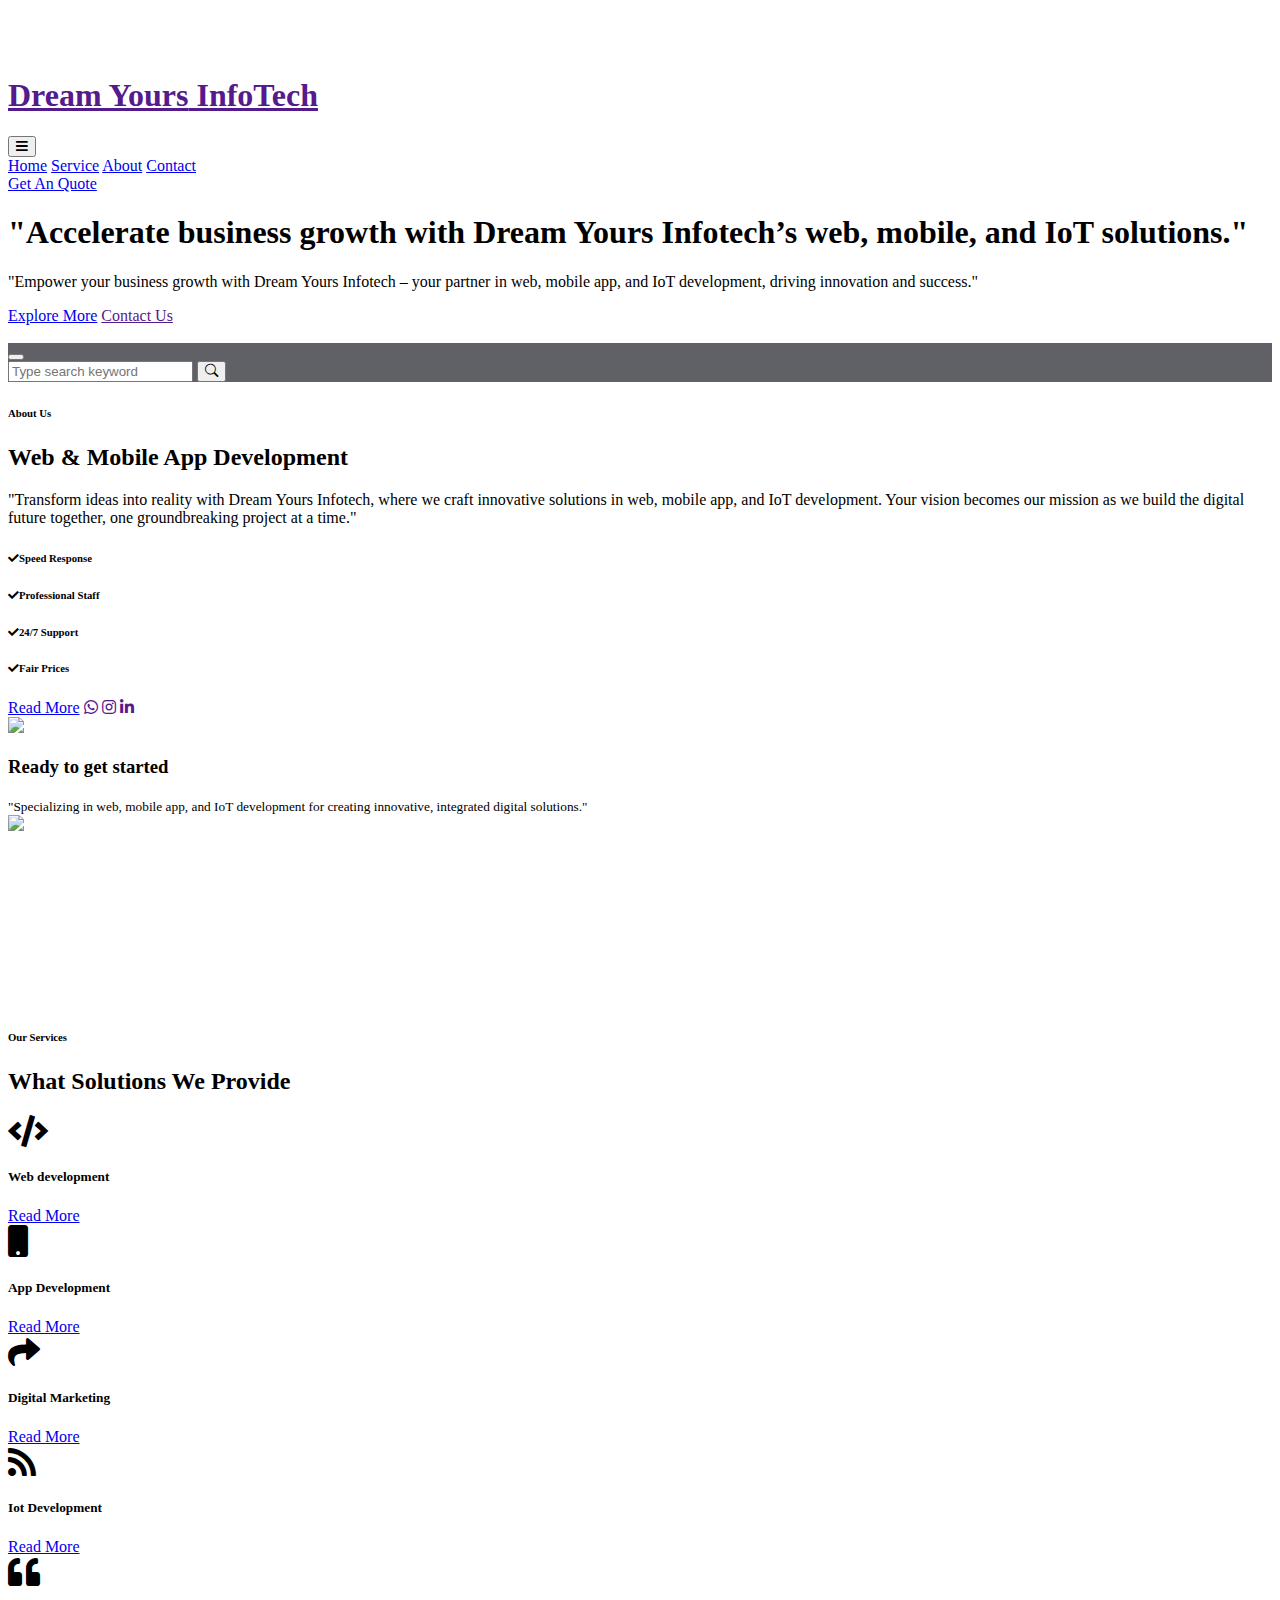
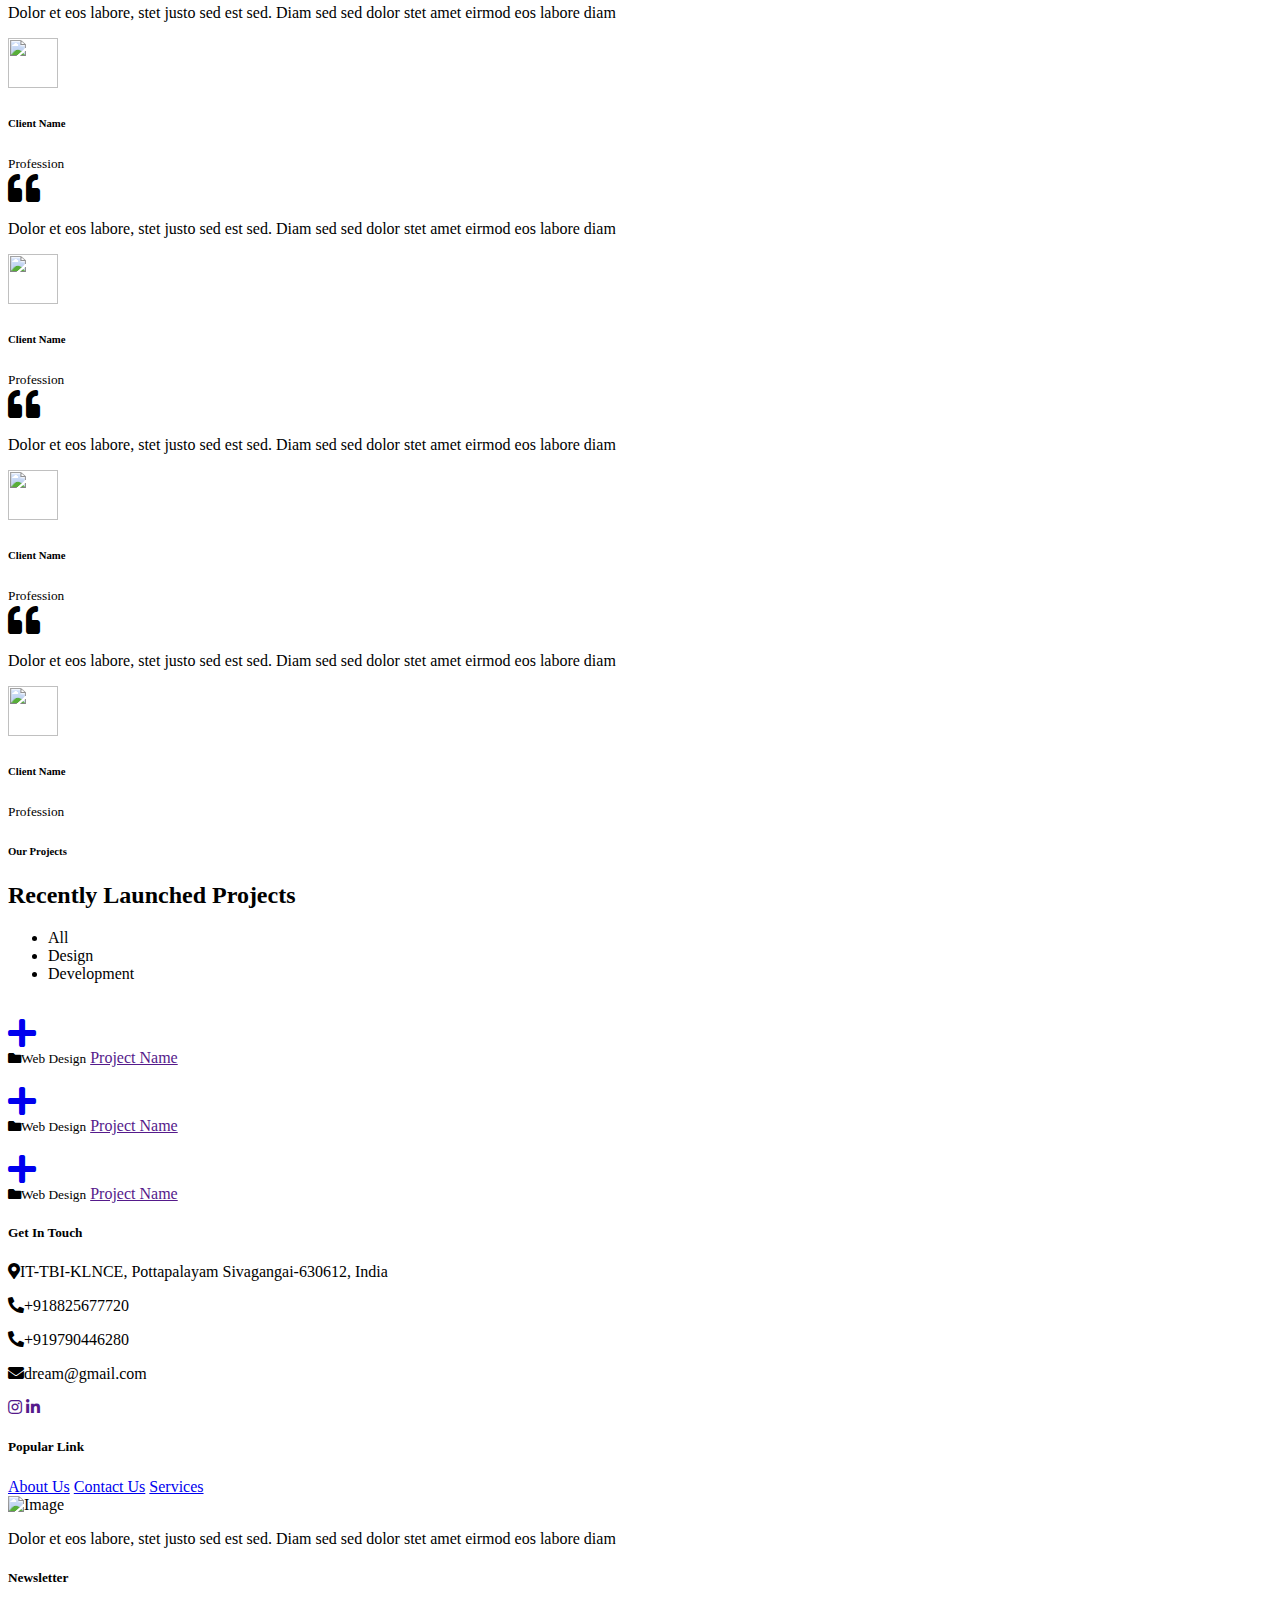
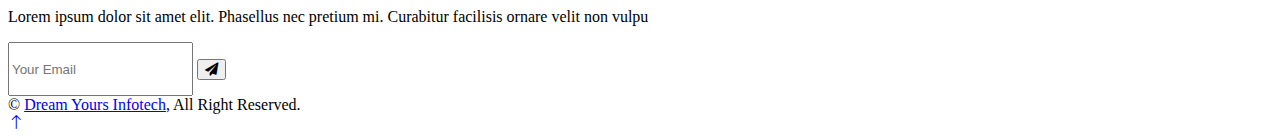
==== index.html @ 5c1ee907 "Add files via upload" ====
<!DOCTYPE html>
<html lang="en">

<head>
    <meta charset="utf-8">
    <title>Dream Yours InfoTech - ConnectCraft Digital Solutions</title>
    <meta content="width=device-width, initial-scale=1.0" name="viewport">
    <meta content="" name="keywords">
    <meta content="" name="description">

    <!-- Favicon -->
    <link href="img/logo1.ico" rel="icon">

    <!-- Google Web Fonts -->
    <link rel="preconnect" href="https://fonts.googleapis.com">
    <link rel="preconnect" href="https://fonts.gstatic.com" crossorigin>
    <link href="https://fonts.googleapis.com/css2?family=Heebo:wght@400;500&family=Roboto:wght@400;500;700&display=swap" rel="stylesheet"> 

    <!-- Icon Font Stylesheet -->
    <link href="https://cdnjs.cloudflare.com/ajax/libs/font-awesome/5.10.0/css/all.min.css" rel="stylesheet">
    <link href="https://cdn.jsdelivr.net/npm/bootstrap-icons@1.4.1/font/bootstrap-icons.css" rel="stylesheet">

    <!-- Libraries Stylesheet -->
    <link href="lib/animate/animate.min.css" rel="stylesheet">
    <link href="lib/owlcarousel/assets/owl.carousel.min.css" rel="stylesheet">
    <link href="lib/lightbox/css/lightbox.min.css" rel="stylesheet">

    <!-- Customized Bootstrap Stylesheet -->
    <link href="css/bootstrap.min.css" rel="stylesheet">

    <!-- Template Stylesheet -->
    <link href="css/style.css" rel="stylesheet">
</head>

<body>
    <div class="container-xxl bg-white p-0">
        <!-- Spinner Start -->
        <div id="spinner" class="show bg-white position-fixed translate-middle w-100 vh-100 top-50 start-50 d-flex align-items-center justify-content-center">
            <div class="spinner-grow text-primary" style="width: 3rem; height: 3rem;" role="status">
                <span class="sr-only">Loading...</span>
            </div>
        </div>
        <!-- Spinner End -->


        <!-- Navbar & Hero Start -->
        <div class="container-xxl position-relative p-0">
            <nav class="navbar navbar-expand-lg navbar-light px-4 px-lg-5 py-3 py-lg-0">
                <a href="" class="navbar-brand p-0">
                    <h1 class="m-0"></i>Dream Yours<span class="fs-5"> InfoTech</span></h1>
                    <!-- <img src="img/logo.png" alt="Logo"> -->
                </a>
                <button class="navbar-toggler" type="button" data-bs-toggle="collapse" data-bs-target="#navbarCollapse">
                    <span class="fa fa-bars"></span>
                </button>
                <div class="collapse navbar-collapse" id="navbarCollapse">
                    <div class="navbar-nav ms-auto py-0">
                        <a href="index.html" class="nav-item nav-link active">Home</a>
                        <a href="service.html" class="nav-item nav-link">Service</a>
                        <a href="about.html" class="nav-item nav-link">About</a>
                        <a href="contact.html" class="nav-item nav-link">Contact</a>
                        </div>
                    </div>
                    <a href="https://wa.me/+917418294955" class="btn btn-secondary text-light rounded-pill py-2 px-4 ms-3">Get An Quote</a>
                </div>
            </nav>

            <div class="container-xxl py-5 bg-primary hero-header mb-5">
                <div class="container my-5 py-5 px-lg-5">
                    <div class="row g-5 py-5">
                        <div class="col-lg-6 text-center text-lg-start">
                            <h1 class="text-white mb-4 animated zoomIn">"Accelerate business growth with Dream Yours Infotech’s web, mobile, and IoT solutions."</h1>
                            <p class="text-white pb-3 animated zoomIn">"Empower your business growth with Dream Yours Infotech – your partner in web, mobile app, and IoT development, driving innovation and success."</p>
                            <a href="service.html" class="btn btn-light py-sm-3 px-sm-5 rounded-pill me-3 animated slideInLeft">Explore More</a>
                            <a href="" class="btn btn-outline-light py-sm-3 px-sm-5 rounded-pill animated slideInRight">Contact Us</a>
                        </div>
                        <div class="col-lg-6 text-center text-lg-start">
                            <img class="img-fluid" src="img/dt1.png" alt="">
                        </div>
                    </div>
                </div>
            </div>
        </div>
        <!-- Navbar & Hero End -->


        <!-- Full Screen Search Start -->
        <div class="modal fade" id="searchModal" tabindex="-1">
            <div class="modal-dialog modal-fullscreen">
                <div class="modal-content" style="background: rgba(29, 29, 39, 0.7);">
                    <div class="modal-header border-0">
                        <button type="button" class="btn bg-white btn-close" data-bs-dismiss="modal" aria-label="Close"></button>
                    </div>
                    <div class="modal-body d-flex align-items-center justify-content-center">
                        <div class="input-group" style="max-width: 600px;">
                            <input type="text" class="form-control bg-transparent border-light p-3" placeholder="Type search keyword">
                            <button class="btn btn-light px-4"><i class="bi bi-search"></i></button>
                        </div>
                    </div>
                </div>
            </div>
        </div>
        <!-- Full Screen Search End -->


        <!-- About Start -->
        <div class="container-xxl py-5">
            <div class="container px-lg-5">
                <div class="row g-5">
                    <div class="col-lg-6 wow fadeInUp" data-wow-delay="0.1s">
                        <div class="section-title position-relative mb-4 pb-2">
                            <h6 class="position-relative text-primary ps-4">About Us</h6>
                            <h2 class="mt-2">Web & Mobile App Development</h2>
                        </div>
                        <p class="mb-4">"Transform ideas into reality with Dream Yours Infotech, where we craft innovative solutions in web, mobile app, and IoT development. Your vision becomes our mission as we build the digital future together, one groundbreaking project at a time."</p>
                        <div class="row g-3">
                            <div class="col-sm-6">
                                <h6 class="mb-3"><i class="fa fa-check text-primary me-2"></i>Speed Response</h6>
                                <h6 class="mb-0"><i class="fa fa-check text-primary me-2"></i>Professional Staff</h6>
                            </div>
                            <div class="col-sm-6">
                                <h6 class="mb-3"><i class="fa fa-check text-primary me-2"></i>24/7 Support</h6>
                                <h6 class="mb-0"><i class="fa fa-check text-primary me-2"></i>Fair Prices</h6>
                            </div>
                        </div>
                        <div class="d-flex align-items-center mt-4">
                            <a class="btn btn-primary rounded-pill px-4 me-3" href="service.html">Read More</a>
                            <a class="btn btn-outline-primary btn-square me-3" href=""><i class="fab fa-whatsapp"></i></a>
                            <a class="btn btn-outline-primary btn-square me-3" href=""><i class="fab fa-instagram"></i></a>
                            <a class="btn btn-outline-primary btn-square" href=""><i class="fab fa-linkedin-in"></i></a>
                        </div>
                    </div>
                    <div class="col-lg-6">
                        <img class="img-fluid wow zoomIn" data-wow-delay="0.5s" src="img/about.jpg">
                    </div>
                </div>
            </div>
        </div>
        <!-- About End -->


        <!-- Newsletter Start -->
        <div class="container-xxl bg-primary newsletter my-5 wow fadeInUp" data-wow-delay="0.1s">
            <div class="container px-lg-5">
                <div class="row align-items-center" style="height: 250px;">
                    <div class="col-12 col-md-6">
                        <h3 class="text-white">Ready to get started </h3>
                        <small class="text-white">"Specializing in web, mobile app, and IoT development for creating innovative, integrated digital solutions."</small>
                    </div>
                    <div class="col-md-6 text-center mb-n5 d-none d-md-block">
                        <img class="img-fluid mt-5" style="height: 250px;" src="img/newsletter.png">
                    </div>
                </div>
            </div>
        </div>
        <!-- Newsletter End -->


        <!-- Service Start -->
        <div class="container-xxl py-5">
            <div class="container px-lg-5">
                <div class="section-title position-relative text-center mb-5 pb-2 wow fadeInUp" data-wow-delay="0.1s">
                    <h6 class="position-relative d-inline text-primary ps-4">Our Services</h6>
                    <h2 class="mt-2">What Solutions We Provide</h2>
                </div>
                <div class="row g-4">
                    <div class="col-lg-4 col-md-6 wow zoomIn" data-wow-delay="0.1s">
                        <div class="service-item d-flex flex-column justify-content-center text-center rounded">
                            <div class="service-icon flex-shrink-0">
                                <i class="fa fa-code fa-2x"></i>
                            </div>
                            <h5 class="mb-3">Web development</h5>
                            <a class="btn px-3 mt-auto mx-auto" href="service.html">Read More</a>
                        </div>
                    </div>
                    <div class="col-lg-4 col-md-6 wow zoomIn" data-wow-delay="0.3s">
                        <div class="service-item d-flex flex-column justify-content-center text-center rounded">
                            <div class="service-icon flex-shrink-0">
                                <i class="fa fa-mobile fa-2x"></i>
                            </div>
                            <h5 class="mb-3">App Development</h5>
                            <a class="btn px-3 mt-auto mx-auto" href="service.html">Read More</a>
                        </div>
                    </div>
                    <div class="col-lg-4 col-md-6 wow zoomIn" data-wow-delay="0.6s">
                        <div class="service-item d-flex flex-column justify-content-center text-center rounded">
                            <div class="service-icon flex-shrink-0">
                                <i class="fa fa-share fa-2x"></i>
                            </div>
                            <h5 class="mb-3">Digital Marketing</h5>
                            <a class="btn px-3 mt-auto mx-auto" href="service.html">Read More</a>
                        </div>
                    </div>
                    <div class="col-lg-4 col-md-6 wow zoomIn" data-wow-delay="0.1s">
                        <div class="service-item d-flex flex-column justify-content-center text-center rounded">
                            <div class="service-icon flex-shrink-0">
                                <i class="fa fa-rss fa-2x"></i>
                            </div>
                            <h5 class="mb-3">Iot Development</h5>
                            <a class="btn px-3 mt-auto mx-auto" href="service.html">Read More</a>
                        </div>
                    </div>
                    </div>
                </div>
            </div>
        </div>
        <!-- Service End -->



        <!-- Testimonial Start -->
        <div class="container-xxl bg-primary testimonial py-5 my-5 wow fadeInUp" data-wow-delay="0.1s">
            <div class="container py-5 px-lg-5">
                <div class="owl-carousel testimonial-carousel">
                    <div class="testimonial-item bg-transparent border rounded text-white p-4">
                        <i class="fa fa-quote-left fa-2x mb-3"></i>
                        <p>Dolor et eos labore, stet justo sed est sed. Diam sed sed dolor stet amet eirmod eos labore diam</p>
                        <div class="d-flex align-items-center">
                            <img class="img-fluid flex-shrink-0 rounded-circle" src="img/testimonial-1.jpg" style="width: 50px; height: 50px;">
                            <div class="ps-3">
                                <h6 class="text-white mb-1">Client Name</h6>
                                <small>Profession</small>
                            </div>
                        </div>
                    </div>
                    <div class="testimonial-item bg-transparent border rounded text-white p-4">
                        <i class="fa fa-quote-left fa-2x mb-3"></i>
                        <p>Dolor et eos labore, stet justo sed est sed. Diam sed sed dolor stet amet eirmod eos labore diam</p>
                        <div class="d-flex align-items-center">
                            <img class="img-fluid flex-shrink-0 rounded-circle" src="img/testimonial-2.jpg" style="width: 50px; height: 50px;">
                            <div class="ps-3">
                                <h6 class="text-white mb-1">Client Name</h6>
                                <small>Profession</small>
                            </div>
                        </div>
                    </div>
                    <div class="testimonial-item bg-transparent border rounded text-white p-4">
                        <i class="fa fa-quote-left fa-2x mb-3"></i>
                        <p>Dolor et eos labore, stet justo sed est sed. Diam sed sed dolor stet amet eirmod eos labore diam</p>
                        <div class="d-flex align-items-center">
                            <img class="img-fluid flex-shrink-0 rounded-circle" src="img/testimonial-3.jpg" style="width: 50px; height: 50px;">
                            <div class="ps-3">
                                <h6 class="text-white mb-1">Client Name</h6>
                                <small>Profession</small>
                            </div>
                        </div>
                    </div>
                    <div class="testimonial-item bg-transparent border rounded text-white p-4">
                        <i class="fa fa-quote-left fa-2x mb-3"></i>
                        <p>Dolor et eos labore, stet justo sed est sed. Diam sed sed dolor stet amet eirmod eos labore diam</p>
                        <div class="d-flex align-items-center">
                            <img class="img-fluid flex-shrink-0 rounded-circle" src="img/testimonial-4.jpg" style="width: 50px; height: 50px;">
                            <div class="ps-3">
                                <h6 class="text-white mb-1">Client Name</h6>
                                <small>Profession</small>
                            </div>
                        </div>
                    </div>
                </div>
            </div>
        </div>
        <!-- Testimonial End -->


       <!-- Portfolio Start -->
       <div class="container-xxl py-5">
        <div class="container px-lg-5">
            <div class="section-title position-relative text-center mb-5 pb-2 wow fadeInUp" data-wow-delay="0.1s">
                <h6 class="position-relative d-inline text-primary ps-4">Our Projects</h6>
                <h2 class="mt-2">Recently Launched Projects</h2>
            </div>
            <div class="row mt-n2 wow fadeInUp" data-wow-delay="0.1s">
                <div class="col-12 text-center">
                    <ul class="list-inline mb-5" id="portfolio-flters">
                        <li class="btn px-3 pe-4 active" data-filter="*">All</li>
                        <li class="btn px-3 pe-4" data-filter=".first">Design</li>
                        <li class="btn px-3 pe-4" data-filter=".second">Development</li>
                    </ul>
                </div>
            </div>
            <div class="row g-4 portfolio-container">
                <div class="col-lg-4 col-md-6 portfolio-item first wow zoomIn" data-wow-delay="0.1s">
                    <div class="position-relative rounded overflow-hidden">
                        <img class="img-fluid w-100" src="img/portfolio-1.jpg" alt="">
                        <div class="portfolio-overlay">
                            <a class="btn btn-light" href="img/portfolio-1.jpg" data-lightbox="portfolio"><i class="fa fa-plus fa-2x text-primary"></i></a>
                            <div class="mt-auto">
                                <small class="text-white"><i class="fa fa-folder me-2"></i>Web Design</small>
                                <a class="h5 d-block text-white mt-1 mb-0" href="">Project Name</a>
                            </div>
                        </div>
                    </div>
                </div>
                <div class="col-lg-4 col-md-6 portfolio-item second wow zoomIn" data-wow-delay="0.3s">
                    <div class="position-relative rounded overflow-hidden">
                        <img class="img-fluid w-100" src="img/portfolio-2.jpg" alt="">
                        <div class="portfolio-overlay">
                            <a class="btn btn-light" href="img/portfolio-2.jpg" data-lightbox="portfolio"><i class="fa fa-plus fa-2x text-primary"></i></a>
                            <div class="mt-auto">
                                <small class="text-white"><i class="fa fa-folder me-2"></i>Web Design</small>
                                <a class="h5 d-block text-white mt-1 mb-0" href="">Project Name</a>
                            </div>
                        </div>
                    </div>
                </div>
                <div class="col-lg-4 col-md-6 portfolio-item first wow zoomIn" data-wow-delay="0.6s">
                    <div class="position-relative rounded overflow-hidden">
                        <img class="img-fluid w-100" src="img/portfolio-3.jpg" alt="">
                        <div class="portfolio-overlay">
                            <a class="btn btn-light" href="img/portfolio-3.jpg" data-lightbox="portfolio"><i class="fa fa-plus fa-2x text-primary"></i></a>
                            <div class="mt-auto">
                                <small class="text-white"><i class="fa fa-folder me-2"></i>Web Design</small>
                                <a class="h5 d-block text-white mt-1 mb-0" href="">Project Name</a>
                            </div>
                        </div>
                    </div>
                </div>
                        </div>
                    </div>
                </div>
            </div>
        </div>
    </div>
    <!-- Portfolio End -->
        

        <!-- Footer Start -->
        <div class="container-fluid bg-primary text-light footer mt-5 pt-5 wow fadeIn" data-wow-delay="0.1s">
            <div class="container py-5 px-lg-5">
                <div class="row g-5">
                    <div class="col-md-6 col-lg-3">
                        <h5 class="text-white mb-4">Get In Touch</h5>
                        <p><i class="fa fa-map-marker-alt me-3" class="btn btn-link"></i>IT-TBI-KLNCE, Pottapalayam Sivagangai-630612, India</p>
                        <p><i class="fa fa-phone-alt me-3"></i><i href="tel:+01234567890"></i>+918825677720</p>
                        <p><i class="fa fa-phone-alt me-3"></i>+919790446280</a></p>
                        <p><i class="fa fa-envelope me-3"></i>dream@gmail.com</p>
                        <div class="d-flex pt-2">
                            <a class="btn btn-outline-light btn-social" href=""><i class="fab fa-instagram"></i></a>
                            <a class="btn btn-outline-light btn-social" href=""><i class="fab fa-linkedin-in"></i></a>
                        </div>
                    </div>
                    <div class="col-md-6 col-lg-3">
                        <h5 class="text-white mb-4">Popular Link</h5>
                        <a class="btn btn-link" href="about.html">About Us</a>
                        <a class="btn btn-link" href="contact.html">Contact Us</a>
                        <a class="btn btn-link" href="service.html">Services</a>
                    </div>
                    <div class="col-md-6 col-lg-3">
                            <img class="img-fluid" src="img/logo.png" alt="Image">
                            <p>Dolor et eos labore, stet justo sed est sed. Diam sed sed dolor stet amet eirmod eos labore diam</p>
                    </div>
                    <div class="col-md-6 col-lg-3">
                        <h5 class="text-white mb-4">Newsletter</h5>
                        <p>Lorem ipsum dolor sit amet elit. Phasellus nec pretium mi. Curabitur facilisis ornare velit non vulpu</p>
                        <div class="position-relative w-100 mt-3">
                            <input class="form-control border-0 rounded-pill w-100 ps-4 pe-5" type="text" placeholder="Your Email" style="height: 48px;">
                            <button type="button" class="btn shadow-none position-absolute top-0 end-0 mt-1 me-2"><i class="fa fa-paper-plane text-primary fs-4"></i></button>
                        </div>
                    </div>
                </div>
            </div>
            <div class="container px-lg-5">
                <div class="copyright">
                    <div class="row">
                        <div class="col-md-6 text-center text-md-start mb-3 mb-md-0">
                            &copy; <a class="border-bottom" href="#">Dream Yours Infotech</a>, All Right Reserved. 
                        </div>
                        <div class="col-md-6 text-center text-md-end">
                            <div class="footer-menu">
                            </div>
                        </div>
                    </div>
                </div>
            </div>
        </div>
        <!-- Footer End -->


        <!-- Back to Top -->
        <a href="#" class="btn btn-lg btn-primary btn-lg-square back-to-top pt-2"><i class="bi bi-arrow-up"></i></a>
    </div>

    <!-- JavaScript Libraries -->
    <script src="https://code.jquery.com/jquery-3.4.1.min.js"></script>
    <script src="https://cdn.jsdelivr.net/npm/bootstrap@5.0.0/dist/js/bootstrap.bundle.min.js"></script>
    <script src="lib/wow/wow.min.js"></script>
    <script src="lib/easing/easing.min.js"></script>
    <script src="lib/waypoints/waypoints.min.js"></script>
    <script src="lib/owlcarousel/owl.carousel.min.js"></script>
    <script src="lib/isotope/isotope.pkgd.min.js"></script>
    <script src="lib/lightbox/js/lightbox.min.js"></script>

    <!-- Template Javascript -->
    <script src="js/main.js"></script>
</body>

</html>
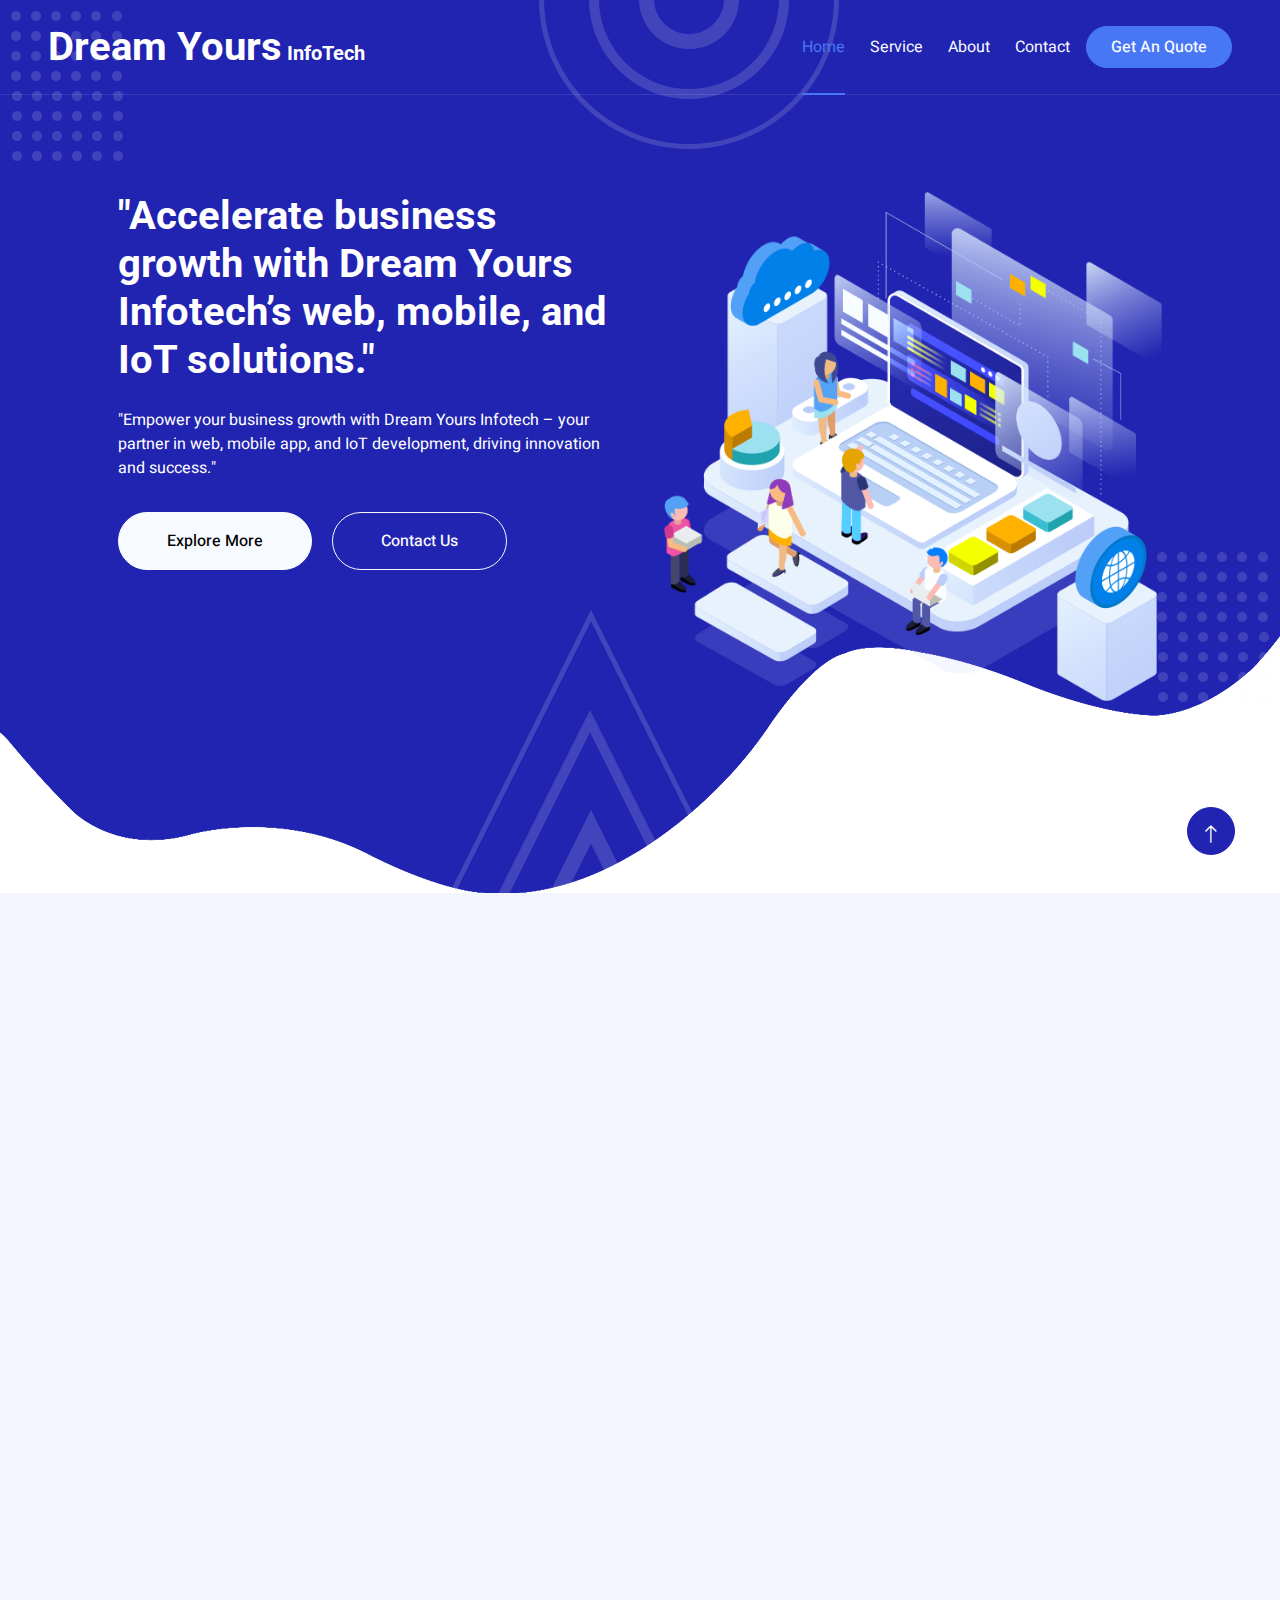
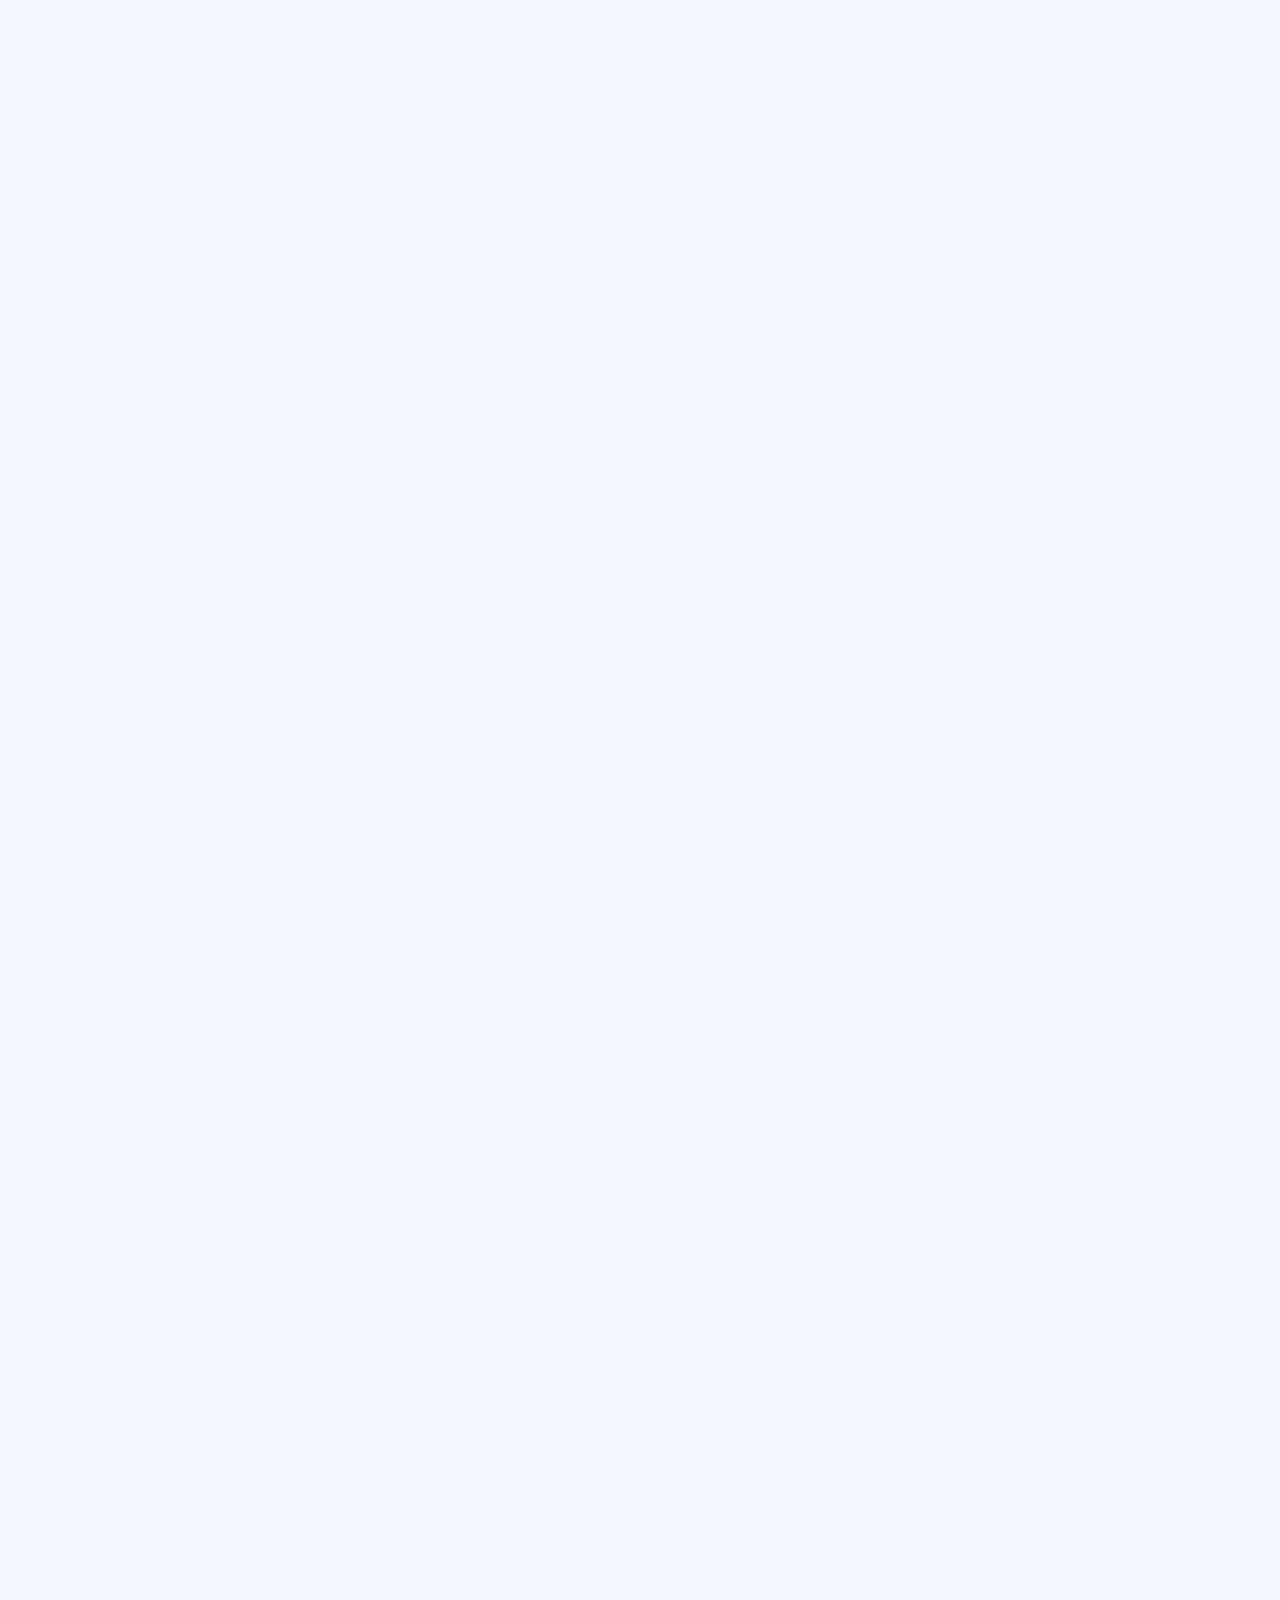
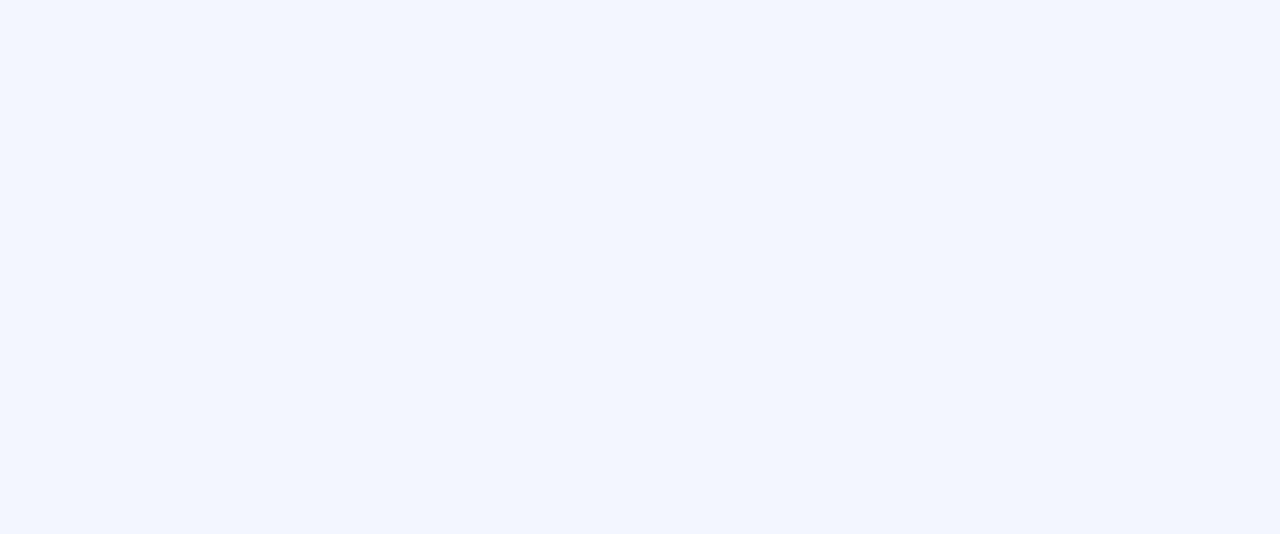
==== commit de9bda04: "Add files via upload" ====
--- a/index.html
+++ b/index.html
@@ -170,7 +170,7 @@
                                 <i class="fa fa-code fa-2x"></i>
                             </div>
                             <h5 class="mb-3">Web development</h5>
-                            <a class="btn px-3 mt-auto mx-auto" href="service.html">Read More</a>
+                            <a  href="service.html">Read More</a>
                         </div>
                     </div>
                     <div class="col-lg-4 col-md-6 wow zoomIn" data-wow-delay="0.3s">
@@ -179,7 +179,7 @@
                                 <i class="fa fa-mobile fa-2x"></i>
                             </div>
                             <h5 class="mb-3">App Development</h5>
-                            <a class="btn px-3 mt-auto mx-auto" href="service.html">Read More</a>
+                            <a  href="service.html">Read More</a>
                         </div>
                     </div>
                     <div class="col-lg-4 col-md-6 wow zoomIn" data-wow-delay="0.6s">
@@ -188,7 +188,7 @@
                                 <i class="fa fa-share fa-2x"></i>
                             </div>
                             <h5 class="mb-3">Digital Marketing</h5>
-                            <a class="btn px-3 mt-auto mx-auto" href="service.html">Read More</a>
+                            <a href="service.html">Read More</a>
                         </div>
                     </div>
                     <div class="col-lg-4 col-md-6 wow zoomIn" data-wow-delay="0.1s">
@@ -197,7 +197,7 @@
                                 <i class="fa fa-rss fa-2x"></i>
                             </div>
                             <h5 class="mb-3">Iot Development</h5>
-                            <a class="btn px-3 mt-auto mx-auto" href="service.html">Read More</a>
+                            <a href="service.html">Read More</a>
                         </div>
                     </div>
                     </div>
@@ -260,68 +260,6 @@
             </div>
         </div>
         <!-- Testimonial End -->
-
-
-       <!-- Portfolio Start -->
-       <div class="container-xxl py-5">
-        <div class="container px-lg-5">
-            <div class="section-title position-relative text-center mb-5 pb-2 wow fadeInUp" data-wow-delay="0.1s">
-                <h6 class="position-relative d-inline text-primary ps-4">Our Projects</h6>
-                <h2 class="mt-2">Recently Launched Projects</h2>
-            </div>
-            <div class="row mt-n2 wow fadeInUp" data-wow-delay="0.1s">
-                <div class="col-12 text-center">
-                    <ul class="list-inline mb-5" id="portfolio-flters">
-                        <li class="btn px-3 pe-4 active" data-filter="*">All</li>
-                        <li class="btn px-3 pe-4" data-filter=".first">Design</li>
-                        <li class="btn px-3 pe-4" data-filter=".second">Development</li>
-                    </ul>
-                </div>
-            </div>
-            <div class="row g-4 portfolio-container">
-                <div class="col-lg-4 col-md-6 portfolio-item first wow zoomIn" data-wow-delay="0.1s">
-                    <div class="position-relative rounded overflow-hidden">
-                        <img class="img-fluid w-100" src="img/portfolio-1.jpg" alt="">
-                        <div class="portfolio-overlay">
-                            <a class="btn btn-light" href="img/portfolio-1.jpg" data-lightbox="portfolio"><i class="fa fa-plus fa-2x text-primary"></i></a>
-                            <div class="mt-auto">
-                                <small class="text-white"><i class="fa fa-folder me-2"></i>Web Design</small>
-                                <a class="h5 d-block text-white mt-1 mb-0" href="">Project Name</a>
-                            </div>
-                        </div>
-                    </div>
-                </div>
-                <div class="col-lg-4 col-md-6 portfolio-item second wow zoomIn" data-wow-delay="0.3s">
-                    <div class="position-relative rounded overflow-hidden">
-                        <img class="img-fluid w-100" src="img/portfolio-2.jpg" alt="">
-                        <div class="portfolio-overlay">
-                            <a class="btn btn-light" href="img/portfolio-2.jpg" data-lightbox="portfolio"><i class="fa fa-plus fa-2x text-primary"></i></a>
-                            <div class="mt-auto">
-                                <small class="text-white"><i class="fa fa-folder me-2"></i>Web Design</small>
-                                <a class="h5 d-block text-white mt-1 mb-0" href="">Project Name</a>
-                            </div>
-                        </div>
-                    </div>
-                </div>
-                <div class="col-lg-4 col-md-6 portfolio-item first wow zoomIn" data-wow-delay="0.6s">
-                    <div class="position-relative rounded overflow-hidden">
-                        <img class="img-fluid w-100" src="img/portfolio-3.jpg" alt="">
-                        <div class="portfolio-overlay">
-                            <a class="btn btn-light" href="img/portfolio-3.jpg" data-lightbox="portfolio"><i class="fa fa-plus fa-2x text-primary"></i></a>
-                            <div class="mt-auto">
-                                <small class="text-white"><i class="fa fa-folder me-2"></i>Web Design</small>
-                                <a class="h5 d-block text-white mt-1 mb-0" href="">Project Name</a>
-                            </div>
-                        </div>
-                    </div>
-                </div>
-                        </div>
-                    </div>
-                </div>
-            </div>
-        </div>
-    </div>
-    <!-- Portfolio End -->
         
 
         <!-- Footer Start -->
--- a/css/style.css
+++ b/css/style.css
@@ -0,0 +1,525 @@
+/********** Template CSS **********/
+:root {
+    --primary: #2124B1;
+    --secondary: #4777F5;
+    --light: #F7FAFF;
+    --dark: #1D1D27;
+}
+
+
+/*** Spinner ***/
+#spinner {
+    opacity: 0;
+    visibility: hidden;
+    transition: opacity .5s ease-out, visibility 0s linear .5s;
+    z-index: 99999;
+}
+
+#spinner.show {
+    transition: opacity .5s ease-out, visibility 0s linear 0s;
+    visibility: visible;
+    opacity: 1;
+}
+
+.back-to-top {
+    position: fixed;
+    display: none;
+    right: 45px;
+    bottom: 45px;
+    z-index: 99;
+}
+
+
+/*** Heading ***/
+h1,
+h2,
+h3,
+.fw-bold {
+    font-weight: 700 !important;
+}
+
+h4,
+h5,
+h6,
+.fw-medium {
+    font-weight: 500 !important;
+}
+
+
+/*** Button ***/
+.btn {
+    font-weight: 500;
+    transition: .5s;
+}
+
+.btn-square {
+    width: 38px;
+    height: 38px;
+}
+
+.btn-sm-square {
+    width: 32px;
+    height: 32px;
+}
+
+.btn-lg-square {
+    width: 48px;
+    height: 48px;
+}
+
+.btn-square,
+.btn-sm-square,
+.btn-lg-square {
+    padding: 0;
+    display: flex;
+    align-items: center;
+    justify-content: center;
+    font-weight: normal;
+    border-radius: 50px;
+}
+
+
+/*** Navbar ***/
+.navbar-light .navbar-nav .nav-link {
+    position: relative;
+    margin-left: 25px;
+    padding: 35px 0;
+    color: var(--light) !important;
+    outline: none;
+    transition: .5s;
+}
+
+.sticky-top.navbar-light .navbar-nav .nav-link {
+    padding: 20px 0;
+    color: var(--dark) !important;
+}
+
+.navbar-light .navbar-nav .nav-link:hover,
+.navbar-light .navbar-nav .nav-link.active {
+    color: var(--secondary) !important;
+}
+
+.navbar-light .navbar-brand h1 {
+    color: #FFFFFF;
+}
+
+.navbar-light .navbar-brand img {
+    max-height: 60px;
+    transition: .5s;
+}
+
+.sticky-top.navbar-light .navbar-brand img {
+    max-height: 45px;
+}
+
+@media (max-width: 991.98px) {
+    .sticky-top.navbar-light {
+        position: relative;
+        background: #FFFFFF;
+    }
+
+    .navbar-light .navbar-collapse {
+        margin-top: 15px;
+        border-top: 1px solid #DDDDDD;
+    }
+
+    .navbar-light .navbar-nav .nav-link,
+    .sticky-top.navbar-light .navbar-nav .nav-link {
+        padding: 10px 0;
+        margin-left: 0;
+        color: var(--dark) !important;
+    }
+
+    .navbar-light .navbar-brand h1 {
+        color: var(--primary);
+    }
+
+    .navbar-light .navbar-brand img {
+        max-height: 45px;
+    }
+}
+
+@media (min-width: 992px) {
+    .navbar-light {
+        position: absolute;
+        width: 100%;
+        top: 0;
+        left: 0;
+        border-bottom: 1px solid rgba(256, 256, 256, .1);
+        z-index: 999;
+    }
+    
+    .sticky-top.navbar-light {
+        position: fixed;
+        background: #FFFFFF;
+    }
+
+    .navbar-light .navbar-nav .nav-link::before {
+        position: absolute;
+        content: "";
+        width: 0;
+        height: 2px;
+        bottom: -1px;
+        left: 50%;
+        background: var(--secondary);
+        transition: .5s;
+    }
+
+    .navbar-light .navbar-nav .nav-link:hover::before,
+    .navbar-light .navbar-nav .nav-link.active::before {
+        width: 100%;
+        left: 0;
+    }
+
+    .navbar-light .navbar-nav .nav-link.nav-contact::before {
+        display: none;
+    }
+
+    .sticky-top.navbar-light .navbar-brand h1 {
+        color: var(--primary);
+    }
+}
+
+
+/*** Hero Header ***/
+.hero-header {
+    background:
+        url(../img/bg-dot.png),
+        url(../img/bg-dot.png),
+        url(../img/bg-round.png),
+        url(../img/bg-tree.png),
+        url(../img/bg-bottom-hero.png);
+    background-position:
+        10px 10px,
+        bottom 190px right 10px,
+        left 55% top -1px,
+        left 45% bottom -1px,
+        center bottom -1px;
+    background-repeat: no-repeat;
+}
+
+
+/*** Section Title ***/
+.section-title::before {
+    position: absolute;
+    content: "";
+    width: 45px;
+    height: 4px;
+    bottom: 0;
+    left: 0;
+    background: var(--dark);
+}
+
+.section-title::after {
+    position: absolute;
+    content: "";
+    width: 4px;
+    height: 4px;
+    bottom: 0;
+    left: 50px;
+    background: var(--dark);
+}
+
+.section-title.text-center::before {
+    left: 50%;
+    margin-left: -25px;
+}
+
+.section-title.text-center::after {
+    left: 50%;
+    margin-left: 25px;
+}
+
+.section-title h6::before,
+.section-title h6::after {
+    position: absolute;
+    content: "";
+    width: 10px;
+    height: 10px;
+    top: 2px;
+    left: 0;
+    background: rgba(33, 66, 177, .5);
+}
+
+.section-title h6::after {
+    top: 5px;
+    left: 3px;
+}
+
+
+/*** Service ***/
+.service-item {
+    position: relative;
+    height: 350px;
+    padding: 30px 25px;
+    background: #FFFFFF;
+    box-shadow: 0 0 45px rgba(0, 0, 0, .08);
+    transition: .5s;
+}
+
+.service-item:hover {
+    background: var(--primary);
+}
+
+.service-item .service-icon {
+    margin: 0 auto 20px auto;
+    width: 90px;
+    height: 90px;
+    display: flex;
+    align-items: center;
+    justify-content: center;
+    color: var(--light);
+    background: url(../img/icon-shape-primary.png) center center no-repeat;
+    transition: .5s;
+}
+
+.service-item:hover .service-icon {
+    color: var(--primary);
+    background: url(../img/icon-shape-white.png);
+}
+
+.service-item h5,
+.service-item p {
+    transition: .5s;
+}
+
+.service-item:hover h5,
+.service-item:hover p {
+    color: var(--light);
+}
+
+.service-item a.btn {
+    position: relative;
+    display: flex;
+    color: var(--primary);
+    transition: .5s;
+    z-index: 1;
+}
+
+.service-item:hover a.btn {
+    color: var(--primary);
+}
+
+.service-item a.btn::before {
+    position: absolute;
+    content: "";
+    width: 35px;
+    height: 35px;
+    top: 0;
+    left: 0;
+    border-radius: 35px;
+    background: #DDDDDD;
+    transition: .5s;
+    z-index: -1;
+}
+
+.service-item:hover a.btn::before {
+    width: 100%;
+    background: var(--light);
+}
+
+
+/*** Testimonial ***/
+.newsletter,
+.testimonial {
+    background:
+        url(../img/bg-top.png),
+        url(../img/bg-bottom.png);
+    background-position:
+        left top,
+        right bottom;
+    background-repeat: no-repeat;
+}
+
+.testimonial-carousel .owl-item .testimonial-item,
+.testimonial-carousel .owl-item.center .testimonial-item * {
+    transition: .5s;
+}
+
+.testimonial-carousel .owl-item.center .testimonial-item {
+    background: var(--light) !important;
+    border-color: var(--light);
+}
+
+.testimonial-carousel .owl-item.center .testimonial-item * {
+    color: #888888;
+}
+
+.testimonial-carousel .owl-item.center .testimonial-item i {
+    color: var(--primary) !important;
+}
+
+.testimonial-carousel .owl-item.center .testimonial-item h6 {
+    color: var(--dark) !important;
+}
+
+
+/*** Team ***/
+.team-item {
+    position: relative;
+    transition: .5s;
+    z-index: 1;
+}
+
+.team-item::after {
+    position: absolute;
+    content: "";
+    top: 3rem;
+    right: 3rem;
+    bottom: 0;
+    left: 0;
+    border-radius: 10px;
+    background: #FFFFFF;
+    box-shadow: 0 0 45px rgba(0, 0, 0, .1);
+    transition: .5s;
+    z-index: -1;
+}
+
+.team-item:hover::after {
+    background: var(--primary);
+}
+
+.team-item h5,
+.team-item small {
+    transition: .5s;
+}
+
+.team-item:hover h5,
+.team-item:hover small {
+    color: var(--light);
+}
+
+
+/*** Project Portfolio ***/
+#portfolio-flters .btn {
+    position: relative;
+    display: inline-block;
+    margin: 10px 4px 0 4px;
+    transition: .5s;
+}
+
+#portfolio-flters .btn::after {
+    position: absolute;
+    content: "";
+    right: -1px;
+    bottom: -1px;
+    border-left: 20px solid transparent;
+    border-right: 0 solid transparent;
+    border-bottom: 50px solid #FFFFFF;
+}
+
+#portfolio-flters .btn:hover,
+#portfolio-flters .btn.active {
+    color: var(--light);
+    background: var(--primary);
+}
+
+.portfolio-overlay {
+    position: absolute;
+    display: flex;
+    flex-direction: column;
+    justify-content: center;
+    width: 100%;
+    height: 100%;
+    padding: 30px;
+    top: 0;
+    left: 0;
+    background: var(--primary);
+    transition: .5s;
+    z-index: 1;
+    opacity: 0;
+}
+
+.portfolio-item:hover .portfolio-overlay {
+    opacity: 1;
+}
+
+.portfolio-item .btn {
+    position: absolute;
+    width: 90px;
+    height: 90px;
+    top: 0px;
+    right: 0px;
+    display: flex;
+    align-items: center;
+    justify-content: center;
+    background: url(../img/icon-shape-white.png) center center no-repeat;
+    border: none;
+    transition: .5s;
+    opacity: 0;
+    z-index: 2;
+}
+
+.portfolio-item:hover .btn {
+    opacity: 1;
+    transition-delay: .15s;
+}
+
+
+/*** Footer ***/
+.footer {
+    background: url(../img/footer.png) center center no-repeat;
+    background-size: contain;
+}
+
+.footer .btn.btn-social {
+    margin-right: 5px;
+    width: 40px;
+    height: 40px;
+    display: flex;
+    align-items: center;
+    justify-content: center;
+    color: var(--light);
+    border: 1px solid rgba(256, 256, 256, .1);
+    border-radius: 40px;
+    transition: .3s;
+}
+
+.footer .btn.btn-social:hover {
+    color: var(--primary);
+}
+
+.footer .btn.btn-link {
+    display: block;
+    margin-bottom: 10px;
+    padding: 0;
+    text-align: left;
+    color: var(--light);
+    font-weight: normal;
+    transition: .3s;
+}
+
+.footer .btn.btn-link::before {
+    position: relative;
+    content: "\f105";
+    font-family: "Font Awesome 5 Free";
+    font-weight: 900;
+    margin-right: 10px;
+}
+
+.footer .btn.btn-link:hover {
+    letter-spacing: 1px;
+    box-shadow: none;
+}
+
+.footer .copyright {
+    padding: 25px 0;
+    font-size: 14px;
+    border-top: 1px solid rgba(256, 256, 256, .1);
+}
+
+.footer .copyright a {
+    color: var(--light);
+}
+
+.footer .footer-menu a {
+    margin-right: 15px;
+    padding-right: 15px;
+    border-right: 1px solid rgba(255, 255, 255, .1);
+}
+
+.footer .footer-menu a:last-child {
+    margin-right: 0;
+    padding-right: 0;
+    border-right: none;
+}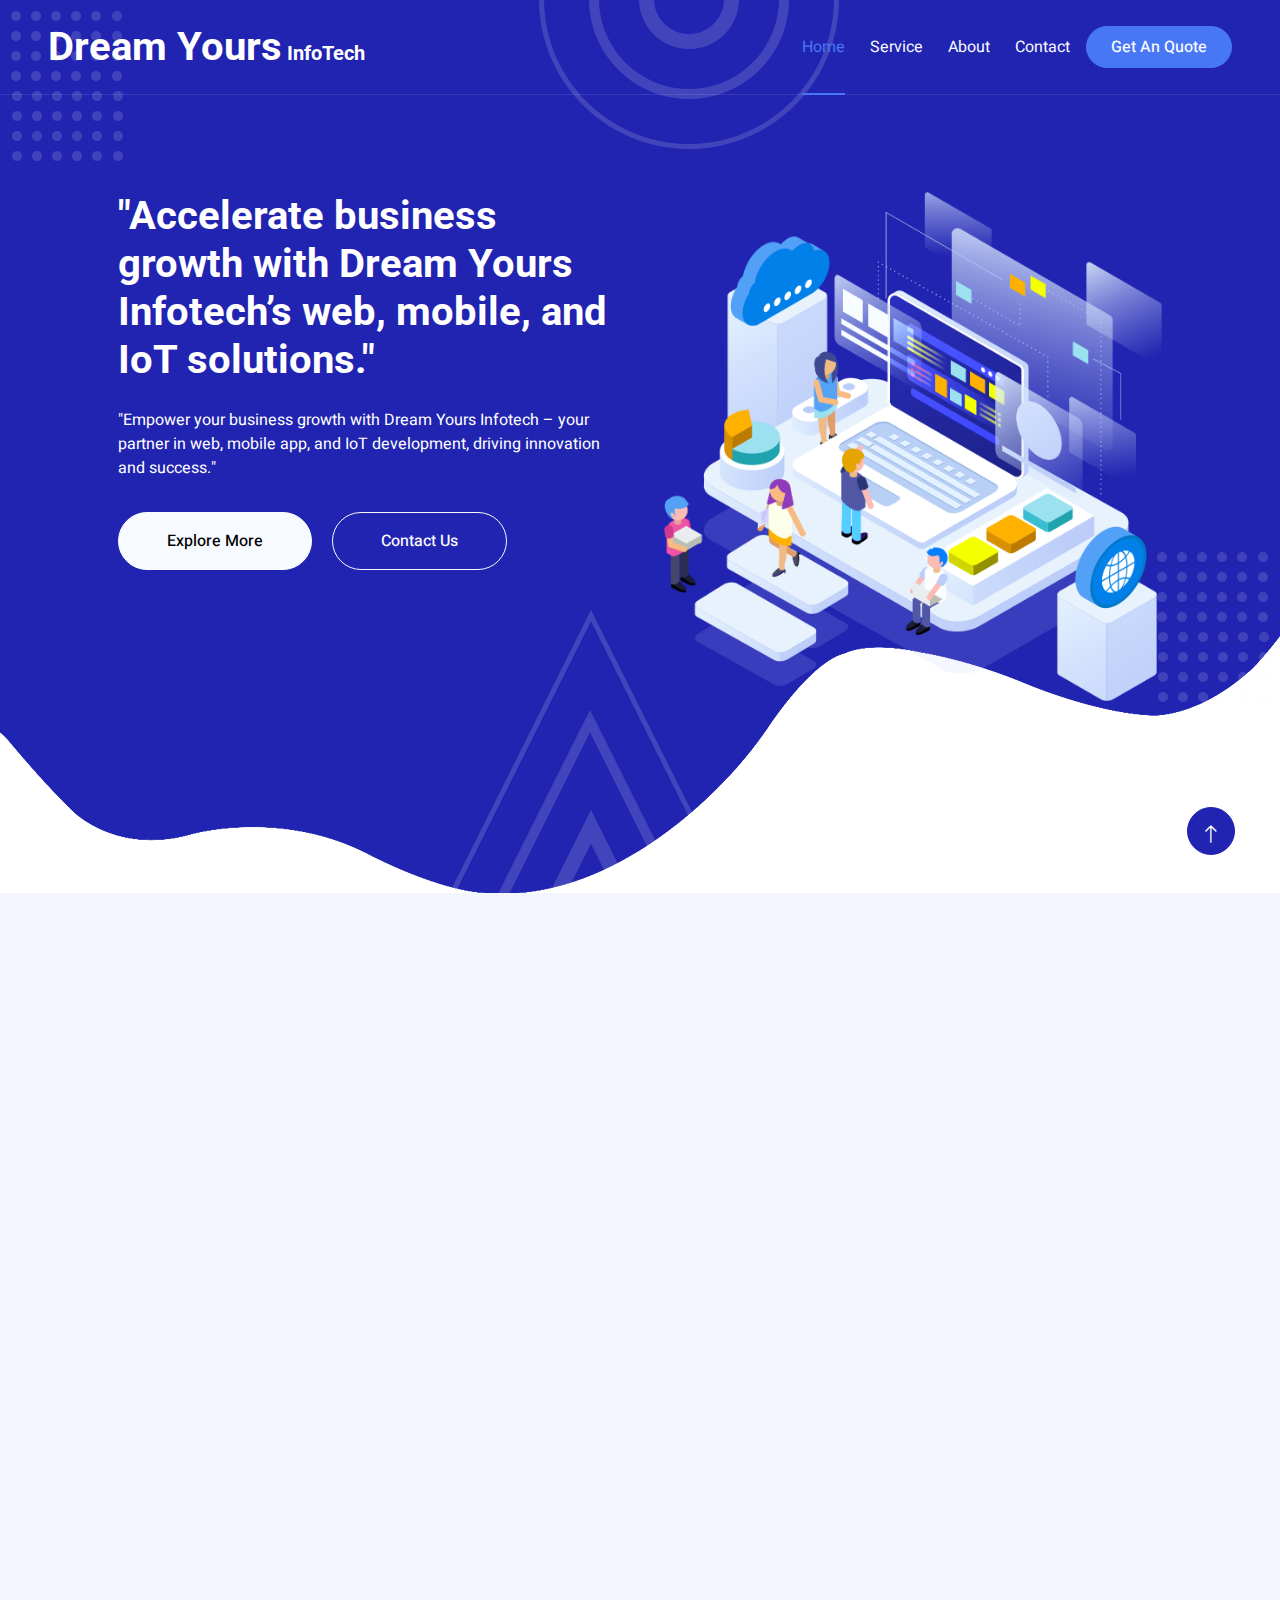
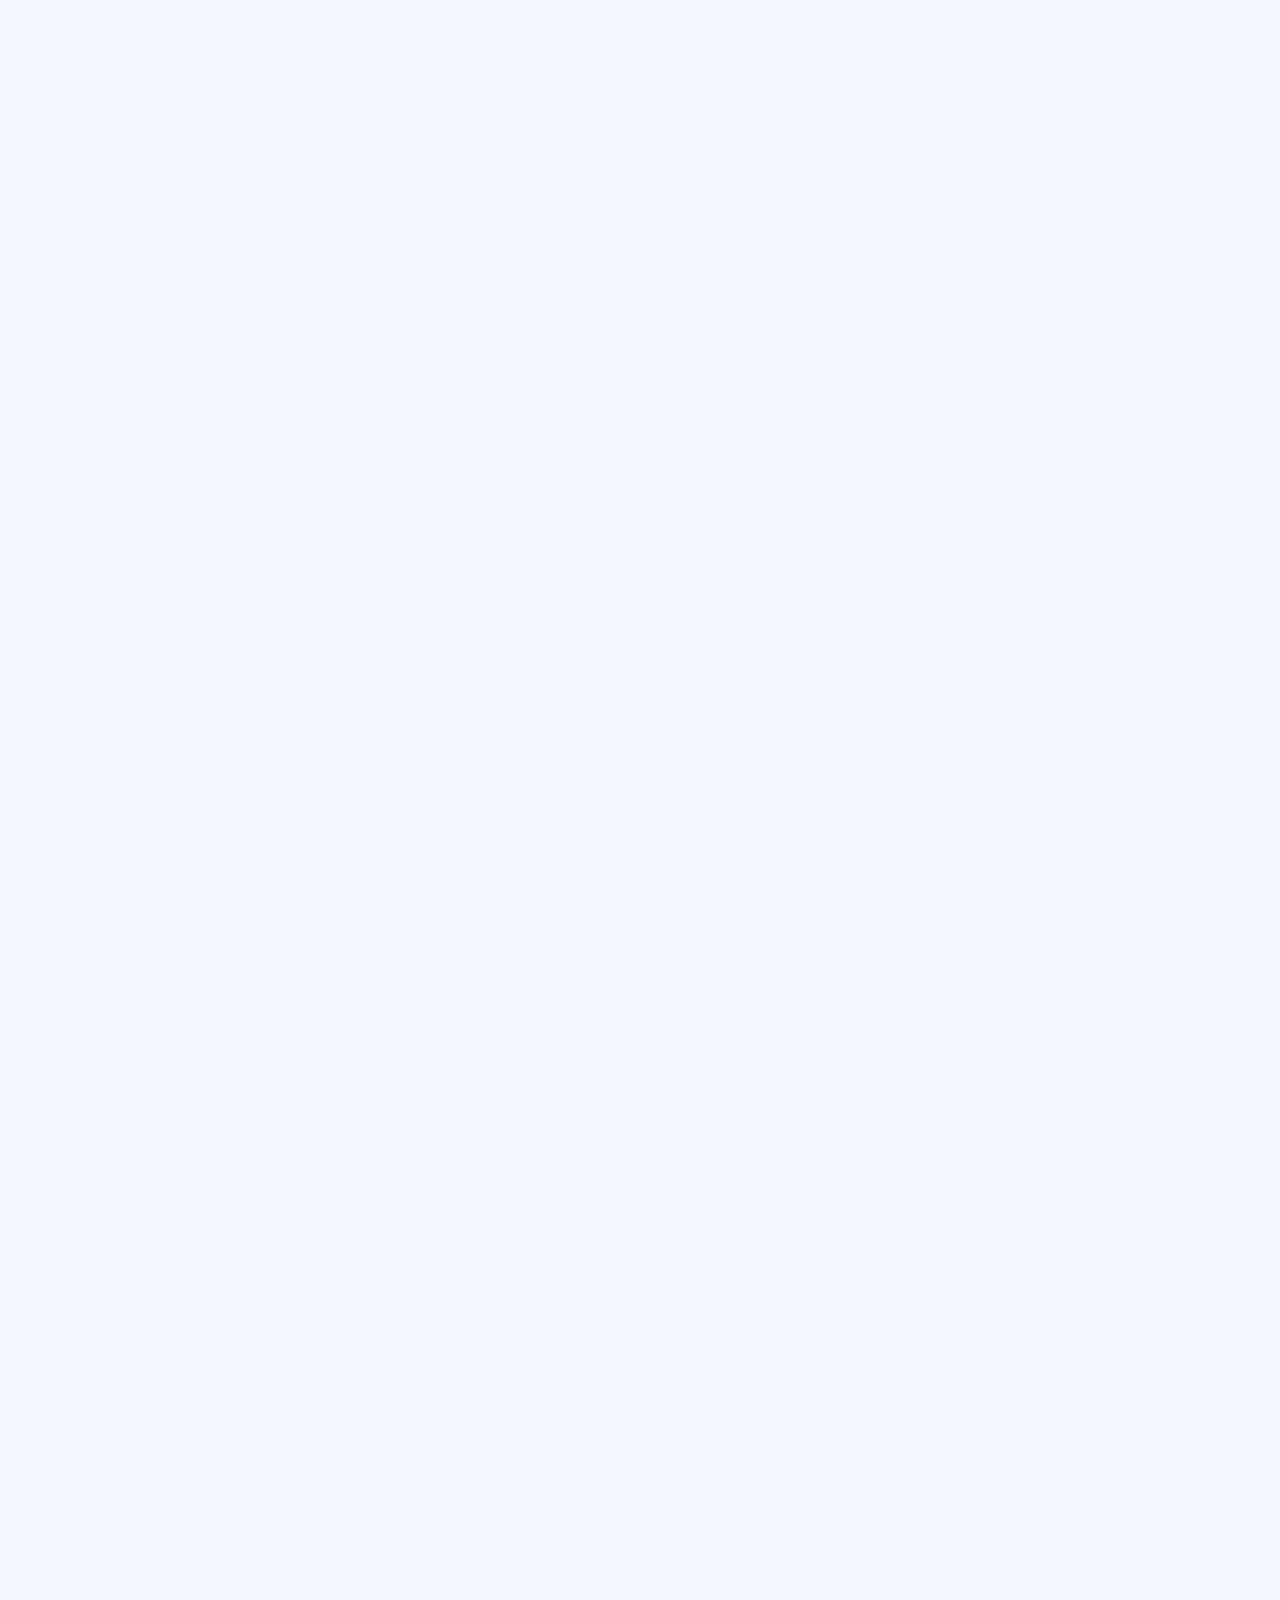
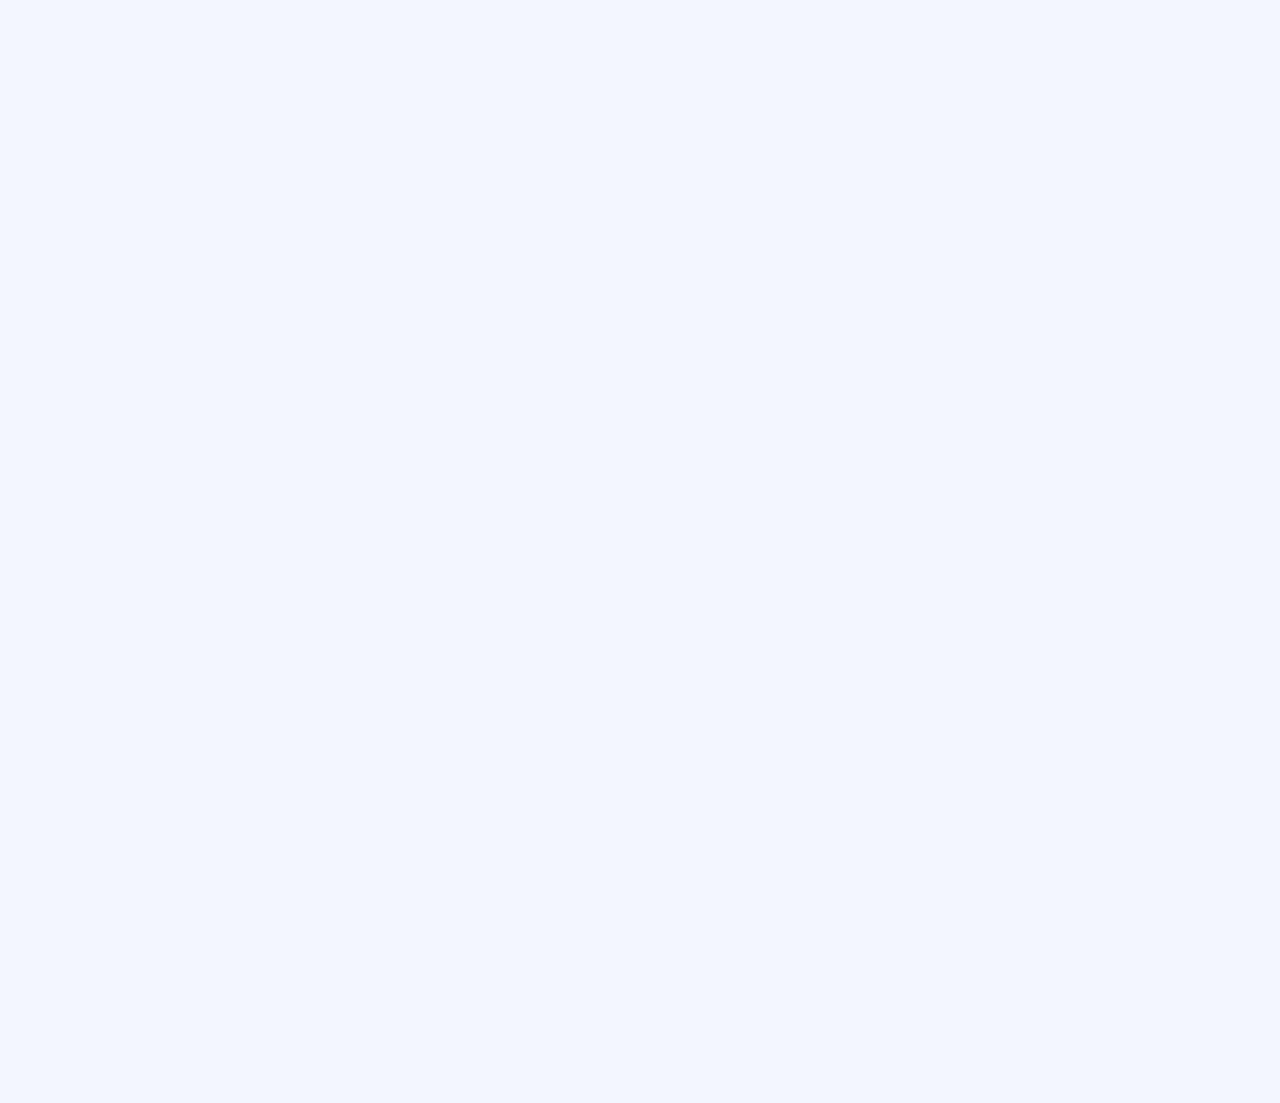
==== commit 2151fee7: "Add files via upload" ====
--- a/index.html
+++ b/index.html
@@ -30,6 +30,30 @@
 
     <!-- Template Stylesheet -->
     <link href="css/style.css" rel="stylesheet">
+    <!-- Owl Carousel CSS -->
+    <link rel="stylesheet" href="https://cdnjs.cloudflare.com/ajax/libs/OwlCarousel2/2.3.4/assets/owl.carousel.min.css">
+    <link rel="stylesheet" href="https://cdnjs.cloudflare.com/ajax/libs/OwlCarousel2/2.3.4/assets/owl.theme.default.min.css">
+    
+    <!-- Disable right-click and certain key combinations -->
+    <script type="text/javascript">
+        document.addEventListener('contextmenu', (e) => e.preventDefault());
+    
+        function ctrlShiftKey(e, keyCode) {
+          return e.ctrlKey && e.shiftKey && e.keyCode === keyCode.charCodeAt(0);
+        }
+    
+        document.onkeydown = (e) => {
+          // Disable F12, Ctrl + Shift + I, Ctrl + Shift + J, Ctrl + Shift + C, Ctrl + U
+          if (
+            e.keyCode === 123 ||
+            ctrlShiftKey(e, 'I') ||
+            ctrlShiftKey(e, 'J') ||
+            ctrlShiftKey(e, 'C') ||
+            (e.ctrlKey && e.keyCode === 'U'.charCodeAt(0))
+          )
+            return false;
+        };
+        </script>
 </head>
 
 <body>
@@ -61,7 +85,7 @@
                         <a href="contact.html" class="nav-item nav-link">Contact</a>
                         </div>
                     </div>
-                    <a href="https://wa.me/+917418294955" class="btn btn-secondary text-light rounded-pill py-2 px-4 ms-3">Get An Quote</a>
+                    <a href="https://wa.me/+918903448052" class="btn btn-secondary text-light rounded-pill py-2 px-4 ms-3">Get An Quote</a>
                 </div>
             </nav>
 
@@ -196,7 +220,7 @@
                             <div class="service-icon flex-shrink-0">
                                 <i class="fa fa-rss fa-2x"></i>
                             </div>
-                            <h5 class="mb-3">Iot Development</h5>
+                            <h5 class="mb-3">IoT Development</h5>
                             <a href="service.html">Read More</a>
                         </div>
                     </div>
@@ -214,7 +238,7 @@
                 <div class="owl-carousel testimonial-carousel">
                     <div class="testimonial-item bg-transparent border rounded text-white p-4">
                         <i class="fa fa-quote-left fa-2x mb-3"></i>
-                        <p>Dolor et eos labore, stet justo sed est sed. Diam sed sed dolor stet amet eirmod eos labore diam</p>
+                        <p>"Dream Yours Infotech transformed our online presence with a stunning website! Highly recommend!"</p>
                         <div class="d-flex align-items-center">
                             <img class="img-fluid flex-shrink-0 rounded-circle" src="img/testimonial-1.jpg" style="width: 50px; height: 50px;">
                             <div class="ps-3">
@@ -225,7 +249,7 @@
                     </div>
                     <div class="testimonial-item bg-transparent border rounded text-white p-4">
                         <i class="fa fa-quote-left fa-2x mb-3"></i>
-                        <p>Dolor et eos labore, stet justo sed est sed. Diam sed sed dolor stet amet eirmod eos labore diam</p>
+                        <p>"Professional, efficient, and creative. Dream Yours Infotech nailed our IoT project."</p>
                         <div class="d-flex align-items-center">
                             <img class="img-fluid flex-shrink-0 rounded-circle" src="img/testimonial-2.jpg" style="width: 50px; height: 50px;">
                             <div class="ps-3">
@@ -236,7 +260,7 @@
                     </div>
                     <div class="testimonial-item bg-transparent border rounded text-white p-4">
                         <i class="fa fa-quote-left fa-2x mb-3"></i>
-                        <p>Dolor et eos labore, stet justo sed est sed. Diam sed sed dolor stet amet eirmod eos labore diam</p>
+                        <p>"Excellent support and flawless execution. Dream Yours Infotech is our go-to for all tech needs."</p>
                         <div class="d-flex align-items-center">
                             <img class="img-fluid flex-shrink-0 rounded-circle" src="img/testimonial-3.jpg" style="width: 50px; height: 50px;">
                             <div class="ps-3">
@@ -247,7 +271,7 @@
                     </div>
                     <div class="testimonial-item bg-transparent border rounded text-white p-4">
                         <i class="fa fa-quote-left fa-2x mb-3"></i>
-                        <p>Dolor et eos labore, stet justo sed est sed. Diam sed sed dolor stet amet eirmod eos labore diam</p>
+                        <p>"Top-notch service and seamless eCommerce solutions. Dream Yours Infotech exceeded our expectations!"</p>
                         <div class="d-flex align-items-center">
                             <img class="img-fluid flex-shrink-0 rounded-circle" src="img/testimonial-4.jpg" style="width: 50px; height: 50px;">
                             <div class="ps-3">
@@ -260,6 +284,36 @@
             </div>
         </div>
         <!-- Testimonial End -->
+
+        <div class="container-xxl bg-primary testimonial py-5 my-5 wow fadeInUp" data-wow-delay="0.1s">
+            <div class="container py-5 px-lg-5 text-center">
+                <h2 class="text-white mb-5">Our Clients</h2>
+                <div class="owl-carousel testimonial-carousel">
+                    <div class="testimonial-item bg-transparent border rounded text-white p-4">
+                        <div class="d-flex align-items-center">
+                            <img class="" src="img/abhijith.jpg" style="width: 200px; height: 200px;">
+                            <div class="ps-3">
+                            </div>
+                        </div>
+                    </div>
+                    <div class="testimonial-item bg-transparent border rounded text-white p-4">
+                        <div class="d-flex align-items-center">
+                            <img class="" src="img/trj.png" style="width: 200px; height: 200px;">
+                            <div class="ps-3">
+                            </div>
+                        </div>
+                    </div>
+                            </div>
+                        </div>
+                    </div>
+                </div>
+            </div>
+        </div>
+        
+
+
+
+        
         
 
         <!-- Footer Start -->
@@ -268,10 +322,25 @@
                 <div class="row g-5">
                     <div class="col-md-6 col-lg-3">
                         <h5 class="text-white mb-4">Get In Touch</h5>
-                        <p><i class="fa fa-map-marker-alt me-3" class="btn btn-link"></i>IT-TBI-KLNCE, Pottapalayam Sivagangai-630612, India</p>
-                        <p><i class="fa fa-phone-alt me-3"></i><i href="tel:+01234567890"></i>+918825677720</p>
-                        <p><i class="fa fa-phone-alt me-3"></i>+919790446280</a></p>
-                        <p><i class="fa fa-envelope me-3"></i>dream@gmail.com</p>
+                        <p>
+                            <a href="https://maps.app.goo.gl/aiBTKMj6i3gi22PV8" class="btn btn-link" target="_blank">
+                                <i class="fa fa-map-marker-alt me-3"></i>
+                                IT-TBI-KLNCE, Pottapalayam Sivagangai-630612, India
+                            </a>
+                        </p>
+                        <p>
+                            <a href="tel:+918903448052" class="btn btn-link">
+                                <i class="fa fa-phone-alt me-3"></i>
+                                +918903448052
+                            </a>
+                        </p>
+                        <p>
+                            <a href="mailto:dreamyourstech@gmail.com" class="btn btn-link">
+                                <i class="fa fa-envelope me-3"></i>
+                                dreamyourstech@gmail.com
+                            </a>
+                        </p>
+                        
                         <div class="d-flex pt-2">
                             <a class="btn btn-outline-light btn-social" href=""><i class="fab fa-instagram"></i></a>
                             <a class="btn btn-outline-light btn-social" href=""><i class="fab fa-linkedin-in"></i></a>
@@ -285,7 +354,7 @@
                     </div>
                     <div class="col-md-6 col-lg-3">
                             <img class="img-fluid" src="img/logo.png" alt="Image">
-                            <p>Dolor et eos labore, stet justo sed est sed. Diam sed sed dolor stet amet eirmod eos labore diam</p>
+                            <p>"Crafting Your Digital Dreams"</p>
                     </div>
                     <div class="col-md-6 col-lg-3">
                         <h5 class="text-white mb-4">Newsletter</h5>
@@ -330,6 +399,27 @@
 
     <!-- Template Javascript -->
     <script src="js/main.js"></script>
+    <!-- jQuery -->
+    <script src="https://code.jquery.com/jquery-3.6.0.min.js"></script>
+
+    <!-- Owl Carousel JS -->
+    <script src="https://cdnjs.cloudflare.com/ajax/libs/OwlCarousel2/2.3.4/owl.carousel.min.js"></script>
+    <script>
+        window.embeddedChatbotConfig = {
+        chatbotId: "TfI_3SdH0PmQER-ArU0Ff",
+        
+        }
+        </script>
+        <script
+        src="https://www.chatbase.co/embed.min.js"
+        chatbotId="TfI_3SdH0PmQER-ArU0Ff"
+        
+        defer>
+        </script>
+        
+        
+        
+
 </body>
 
 </html>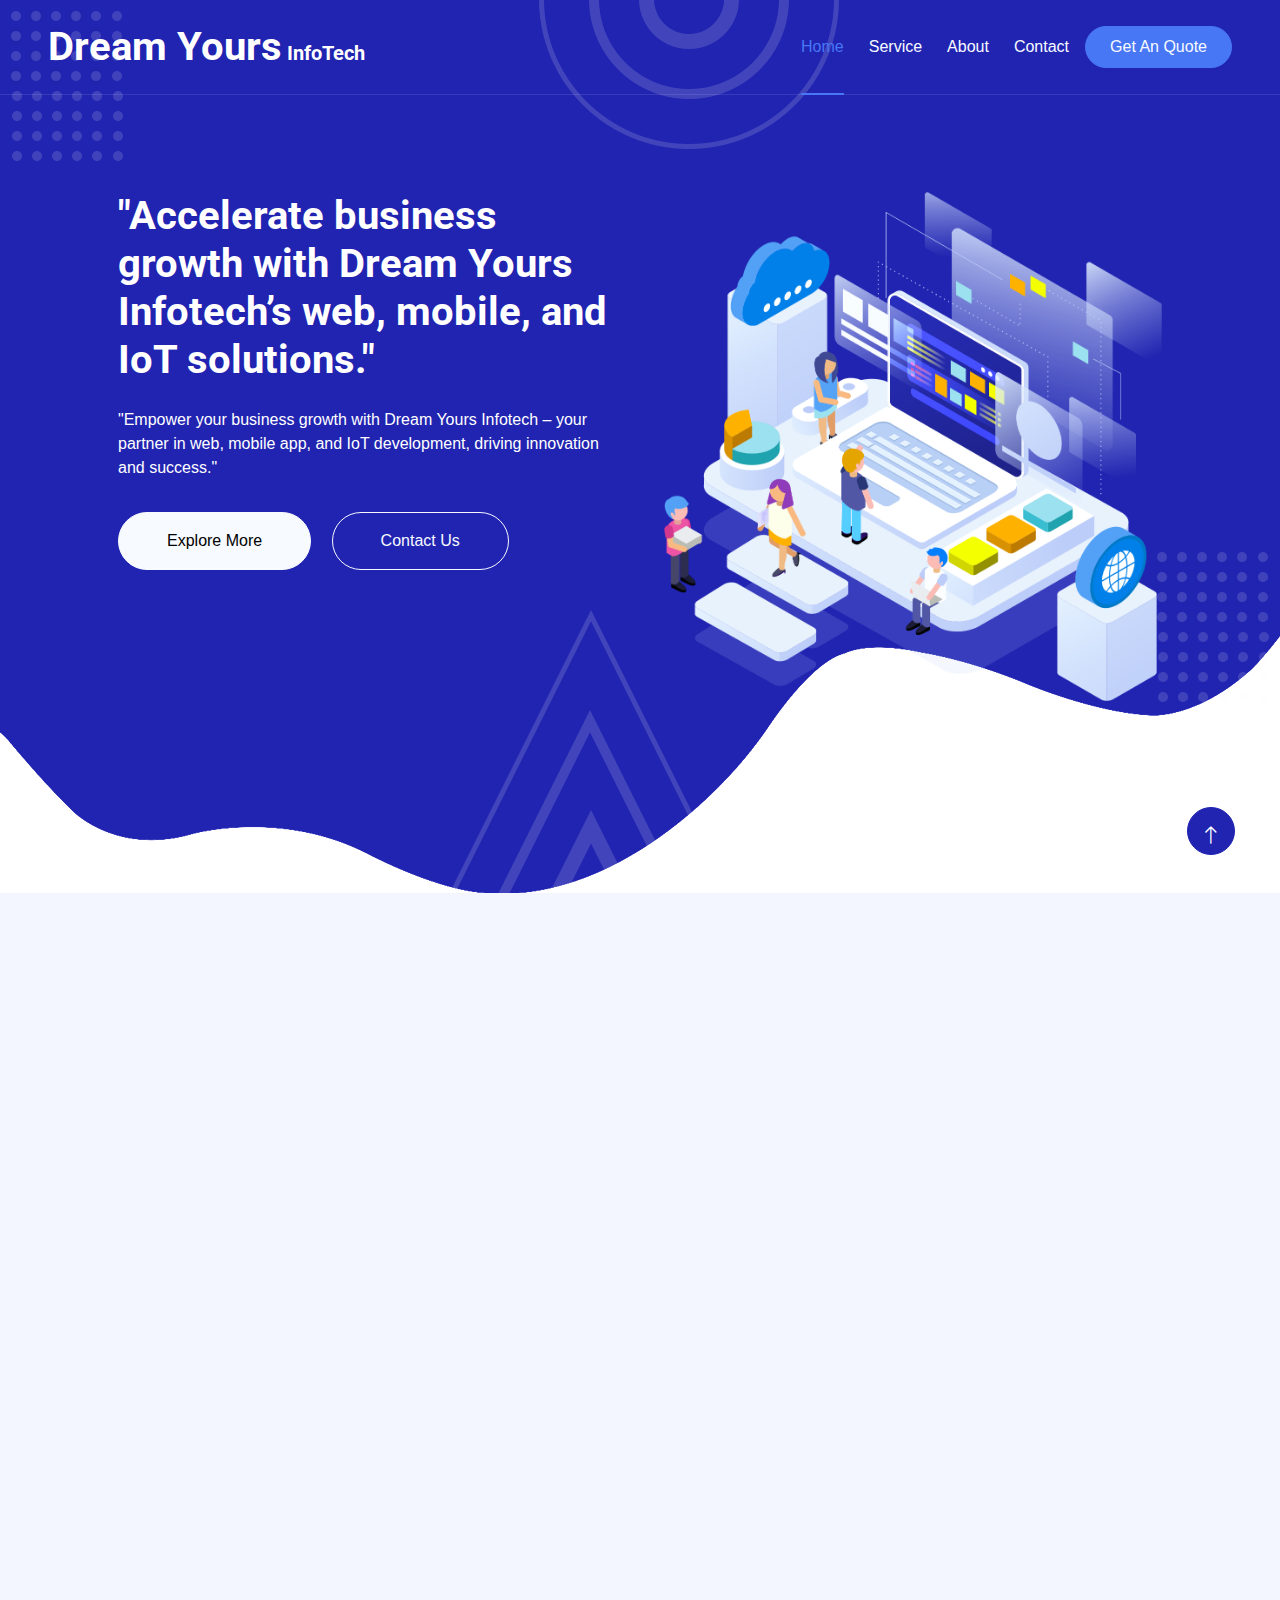
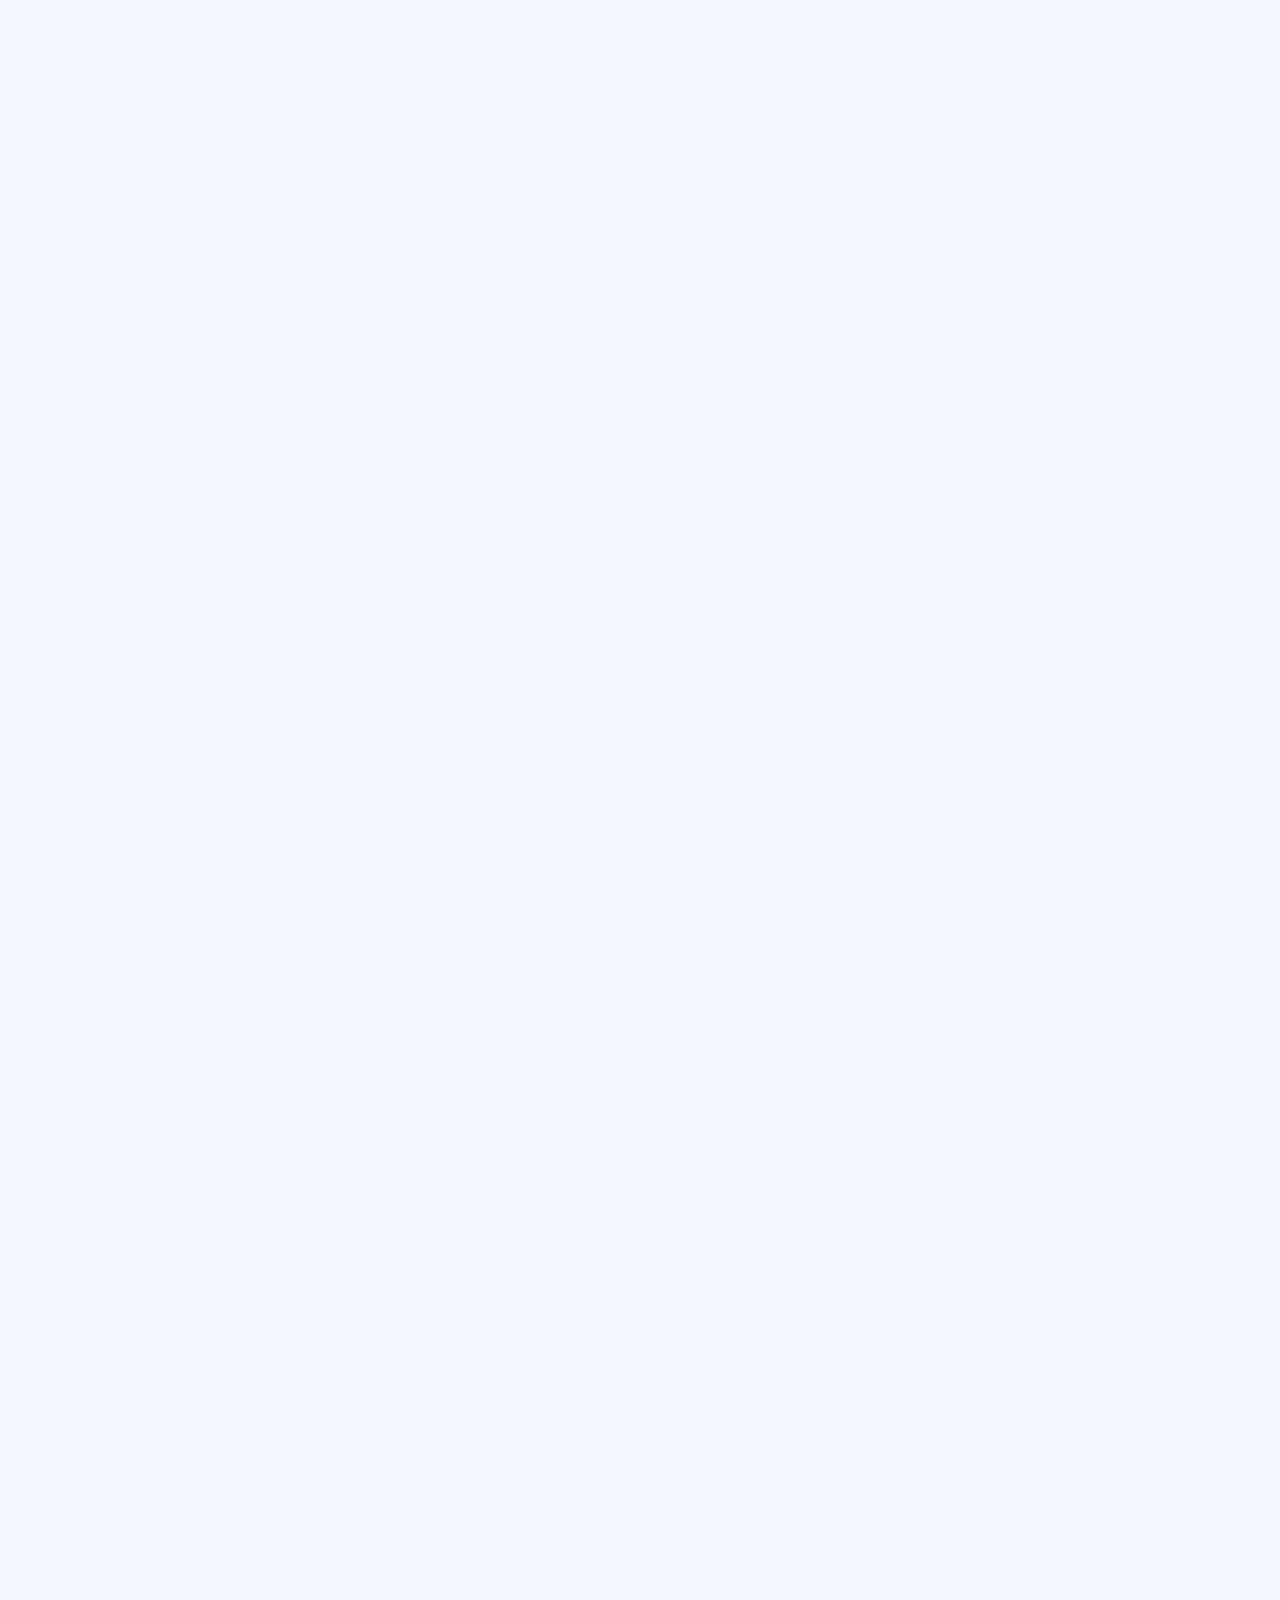
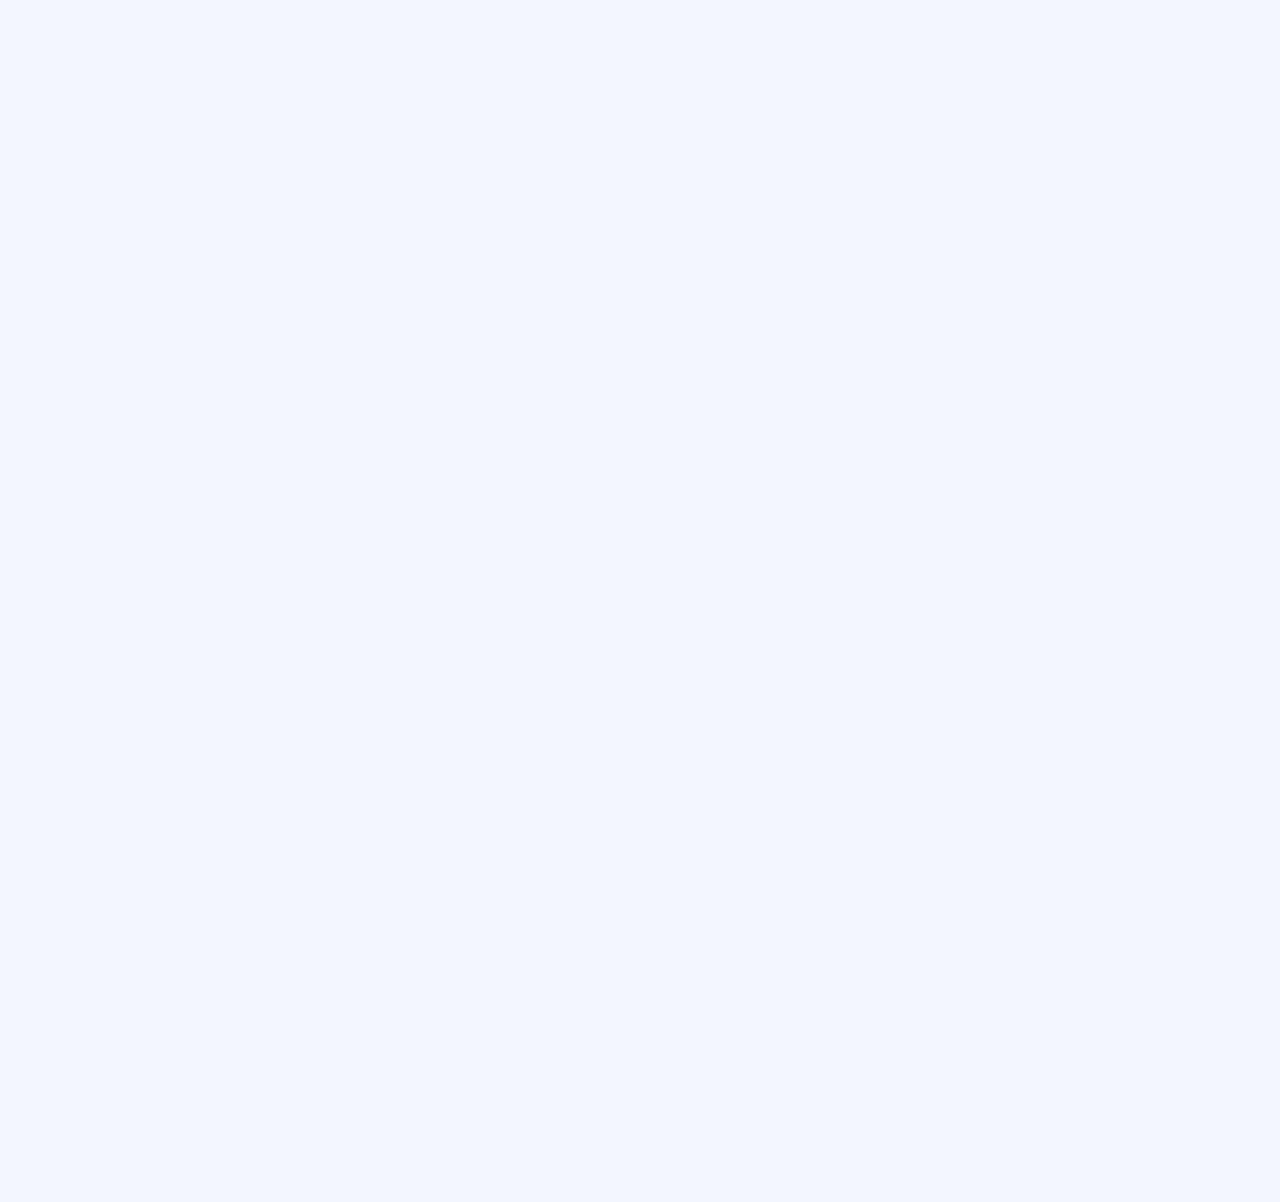
==== commit e277b4da: "Add files via upload" ====
--- a/index.html
+++ b/index.html
@@ -96,7 +96,7 @@
                             <h1 class="text-white mb-4 animated zoomIn">"Accelerate business growth with Dream Yours Infotech’s web, mobile, and IoT solutions."</h1>
                             <p class="text-white pb-3 animated zoomIn">"Empower your business growth with Dream Yours Infotech – your partner in web, mobile app, and IoT development, driving innovation and success."</p>
                             <a href="service.html" class="btn btn-light py-sm-3 px-sm-5 rounded-pill me-3 animated slideInLeft">Explore More</a>
-                            <a href="" class="btn btn-outline-light py-sm-3 px-sm-5 rounded-pill animated slideInRight">Contact Us</a>
+                            <a href="tel:+918903448052" class="btn btn-outline-light py-sm-3 px-sm-5 rounded-pill animated slideInRight">Contact Us</a>
                         </div>
                         <div class="col-lg-6 text-center text-lg-start">
                             <img class="img-fluid" src="img/dt1.png" alt="">
@@ -149,9 +149,11 @@
                         </div>
                         <div class="d-flex align-items-center mt-4">
                             <a class="btn btn-primary rounded-pill px-4 me-3" href="service.html">Read More</a>
-                            <a class="btn btn-outline-primary btn-square me-3" href=""><i class="fab fa-whatsapp"></i></a>
-                            <a class="btn btn-outline-primary btn-square me-3" href=""><i class="fab fa-instagram"></i></a>
-                            <a class="btn btn-outline-primary btn-square" href=""><i class="fab fa-linkedin-in"></i></a>
+                            <a class="btn btn-outline-primary btn-square me-3" href="https://wa.me/+918903448052"><i class="fab fa-whatsapp"></i></a>
+                            <a class="btn btn-outline-primary btn-square me-3" href="https://m.facebook.com/61565352770971/"><i class="fab fa-facebook"></i></a>
+                            <a class="btn btn-outline-primary btn-square me-3" href="https://www.instagram.com/dreamyoursinfotech/?igsh=MThwZnc4eWtsNWxkdg%3D%3D"><i class="fab fa-instagram"></i></a>
+                            <a class="btn btn-outline-primary btn-square me-3" href="https://www.linkedin.com/company/dream-yours-infotech-consulting-services"><i class="fab fa-linkedin-in"></i></a>
+                            <a class="btn btn-outline-primary btn-square" href="https://www.youtube.com/@DreamYoursInfotech2024"><i class="fab fa-youtube"></i></a>
                         </div>
                     </div>
                     <div class="col-lg-6">
@@ -194,6 +196,7 @@
                                 <i class="fa fa-code fa-2x"></i>
                             </div>
                             <h5 class="mb-3">Web development</h5>
+                            <p>"Creating and maintaining websites to enhance user experience and functionality online."</p>
                             <a  href="service.html">Read More</a>
                         </div>
                     </div>
@@ -203,6 +206,7 @@
                                 <i class="fa fa-mobile fa-2x"></i>
                             </div>
                             <h5 class="mb-3">App Development</h5>
+                            <p>"Focused on creating high-quality apps for various platforms, ensuring functionality, user experience, and performance."</p>
                             <a  href="service.html">Read More</a>
                         </div>
                     </div>
@@ -212,6 +216,7 @@
                                 <i class="fa fa-share fa-2x"></i>
                             </div>
                             <h5 class="mb-3">Digital Marketing</h5>
+                            <p>"Expert in digital marketing, driving growth through SEO, social media, content strategy, and analytics."</p>
                             <a href="service.html">Read More</a>
                         </div>
                     </div>
@@ -221,6 +226,7 @@
                                 <i class="fa fa-rss fa-2x"></i>
                             </div>
                             <h5 class="mb-3">IoT Development</h5>
+                            <p>"IoT development focuses on creating interconnected devices that communicate seamlessly to automate and enhance functionality."</p>
                             <a href="service.html">Read More</a>
                         </div>
                     </div>
@@ -240,10 +246,10 @@
                         <i class="fa fa-quote-left fa-2x mb-3"></i>
                         <p>"Dream Yours Infotech transformed our online presence with a stunning website! Highly recommend!"</p>
                         <div class="d-flex align-items-center">
-                            <img class="img-fluid flex-shrink-0 rounded-circle" src="img/testimonial-1.jpg" style="width: 50px; height: 50px;">
-                            <div class="ps-3">
-                                <h6 class="text-white mb-1">Client Name</h6>
-                                <small>Profession</small>
+                            <img class="img-fluid flex-shrink-0 rounded-circle" src="img/trj.png" style="width: 50px; height: 50px;">
+                            <div class="ps-3">
+                                <h6 class="text-white mb-1">Thanga Roja Jewellers</h6>
+                                <small>Jewelery</small>
                             </div>
                         </div>
                     </div>
@@ -253,8 +259,8 @@
                         <div class="d-flex align-items-center">
                             <img class="img-fluid flex-shrink-0 rounded-circle" src="img/testimonial-2.jpg" style="width: 50px; height: 50px;">
                             <div class="ps-3">
-                                <h6 class="text-white mb-1">Client Name</h6>
-                                <small>Profession</small>
+                                <h6 class="text-white mb-1">Ram</h6>
+                                <small>Student</small>
                             </div>
                         </div>
                     </div>
@@ -264,7 +270,7 @@
                         <div class="d-flex align-items-center">
                             <img class="img-fluid flex-shrink-0 rounded-circle" src="img/testimonial-3.jpg" style="width: 50px; height: 50px;">
                             <div class="ps-3">
-                                <h6 class="text-white mb-1">Client Name</h6>
+                                <h6 class="text-white mb-1">Nithish</h6>
                                 <small>Profession</small>
                             </div>
                         </div>
@@ -275,7 +281,7 @@
                         <div class="d-flex align-items-center">
                             <img class="img-fluid flex-shrink-0 rounded-circle" src="img/testimonial-4.jpg" style="width: 50px; height: 50px;">
                             <div class="ps-3">
-                                <h6 class="text-white mb-1">Client Name</h6>
+                                <h6 class="text-white mb-1">Rose</h6>
                                 <small>Profession</small>
                             </div>
                         </div>
@@ -322,28 +328,16 @@
                 <div class="row g-5">
                     <div class="col-md-6 col-lg-3">
                         <h5 class="text-white mb-4">Get In Touch</h5>
-                        <p>
-                            <a href="https://maps.app.goo.gl/aiBTKMj6i3gi22PV8" class="btn btn-link" target="_blank">
-                                <i class="fa fa-map-marker-alt me-3"></i>
-                                IT-TBI-KLNCE, Pottapalayam Sivagangai-630612, India
-                            </a>
-                        </p>
-                        <p>
-                            <a href="tel:+918903448052" class="btn btn-link">
-                                <i class="fa fa-phone-alt me-3"></i>
-                                +918903448052
-                            </a>
-                        </p>
-                        <p>
-                            <a href="mailto:dreamyourstech@gmail.com" class="btn btn-link">
-                                <i class="fa fa-envelope me-3"></i>
-                                dreamyourstech@gmail.com
-                            </a>
-                        </p>
-                        
+                        <p><i class="fa fa-map-marker-alt me-3"></i>IT-TBI-KLNCE,Sivagangai</p>
+                        <p><i class="fa fa-phone-alt me-3"></i>+918903448052</p>
+                        <p><i class="fa fa-envelope me-4-3"></i>dreamyourstech@gmail.com</p>
+
                         <div class="d-flex pt-2">
-                            <a class="btn btn-outline-light btn-social" href=""><i class="fab fa-instagram"></i></a>
-                            <a class="btn btn-outline-light btn-social" href=""><i class="fab fa-linkedin-in"></i></a>
+                            <a class="btn btn-outline-light btn-social" href="https://www.instagram.com/dreamyoursinfotech/?igsh=MThwZnc4eWtsNWxkdg%3D%3D"><i class="fab fa-instagram"></i></a>
+                            <a class="btn btn-outline-light btn-social" href="https://www.linkedin.com/company/dream-yours-infotech-consulting-services/"><i class="fab fa-linkedin-in"></i></a>
+                            <a class="btn btn-outline-light btn-social" href="https://m.facebook.com/61565352770971/"><i class="fab fa-facebook"></i></a>
+                            <a class="btn btn-outline-light btn-social" href="https://wa.me/+918903448052"><i class="fab fa-whatsapp"></i></a>
+                            <a class="btn btn-outline-light btn-social" href="https://www.youtube.com/@DreamYoursInfotech2024"><i class="fab fa-youtube"></i></a>
                         </div>
                     </div>
                     <div class="col-md-6 col-lg-3">
@@ -355,13 +349,13 @@
                     <div class="col-md-6 col-lg-3">
                             <img class="img-fluid" src="img/logo.png" alt="Image">
                             <p>"Crafting Your Digital Dreams"</p>
+                            
+                            
                     </div>
                     <div class="col-md-6 col-lg-3">
-                        <h5 class="text-white mb-4">Newsletter</h5>
-                        <p>Lorem ipsum dolor sit amet elit. Phasellus nec pretium mi. Curabitur facilisis ornare velit non vulpu</p>
+                        <h5 class="text-white mb-4">Our Office location</h5>
+                        <iframe src="https://www.google.com/maps/embed?pb=!1m18!1m12!1m3!1d1004530.9437074221!2d76.90313610495801!3d10.425622011524247!2m3!1f0!2f0!3f0!3m2!1i1024!2i768!4f13.1!3m3!1m2!1s0xa300b7a72a47e4bd%3A0x7298978c2bb91990!2sDream%20Yours%20Infotech%20Consulting%20%26%20Services!5e0!3m2!1sen!2sin!4v1725630069403!5m2!1sen!2sin" width="325" height="325" style="border:0;" allowfullscreen="" loading="lazy" referrerpolicy="no-referrer-when-downgrade"></iframe>
                         <div class="position-relative w-100 mt-3">
-                            <input class="form-control border-0 rounded-pill w-100 ps-4 pe-5" type="text" placeholder="Your Email" style="height: 48px;">
-                            <button type="button" class="btn shadow-none position-absolute top-0 end-0 mt-1 me-2"><i class="fa fa-paper-plane text-primary fs-4"></i></button>
                         </div>
                     </div>
                 </div>
@@ -370,7 +364,7 @@
                 <div class="copyright">
                     <div class="row">
                         <div class="col-md-6 text-center text-md-start mb-3 mb-md-0">
-                            &copy; <a class="border-bottom" href="#">Dream Yours Infotech</a>, All Right Reserved. 
+                            &copy; <a class="border-bottom" href="index.html">Dream Yours Infotech</a>, All Right Reserved. 
                         </div>
                         <div class="col-md-6 text-center text-md-end">
                             <div class="footer-menu">
--- a/css/style.css
+++ b/css/style.css
@@ -1,6 +1,6 @@
 /********** Template CSS **********/
 :root {
-    --primary: #2124B1;
+    --primary: #4225c2;
     --secondary: #4777F5;
     --light: #F7FAFF;
     --dark: #1D1D27;
@@ -333,7 +333,7 @@
 
 .testimonial-carousel .owl-item .testimonial-item,
 .testimonial-carousel .owl-item.center .testimonial-item * {
-    transition: .5s;
+    transition: .1s;
 }
 
 .testimonial-carousel .owl-item.center .testimonial-item {
@@ -353,6 +353,31 @@
     color: var(--dark) !important;
 }
 
+.client-photo {
+    width: 100%;
+    height: auto;
+    border-radius: 8px;
+    border: 3px solid white;
+    padding: 10px;
+    background-color: white;
+}
+
+/* Additional styles for the slider container */
+#client-slider .item {
+    text-align: center;
+    padding: 10px;
+}
+
+#client-slider .item img {
+    display: inline-block;
+    max-width: 100%;
+    border-radius: 10px;
+    transition: transform 0.3s ease-in-out;
+}
+
+#client-slider .item img:hover {
+    transform: scale(1.05);
+}
 
 /*** Team ***/
 .team-item {
@@ -522,4 +547,141 @@
     margin-right: 0;
     padding-right: 0;
     border-right: none;
-}+}
+
+body {
+    font-family: 'Raleway', sans-serif;
+    background-size: cover;
+    background-repeat: no-repeat;
+    height: 100vh;
+    overflow: auto;
+    font-weight: 300;
+  }
+  
+  .main {
+    margin: 7rem auto;
+  }
+  
+  .all {
+    display: flex;
+    perspective: 10px;
+    transform: perspective(300px) rotateX(20deg);
+    will-change: perspective;
+    perspective-origin: center center;
+    transition: transform 1.3s ease-out, perspective 1.3s ease-out;
+    justify-content: center;
+    transform-style: preserve-3d;
+  }
+  
+  .all:hover {
+    perspective: 1000px;
+    transform: perspective(10000px) rotateX(0deg);
+  }
+  
+  .all:hover .text {
+    opacity: 1;
+    transition: opacity 0.3s ease;
+  }
+  
+  .all:hover > div {
+    opacity: 1;
+    transition: opacity 0.3s ease, transition-delay 0.3s ease;
+  }
+  
+  .all:hover .center-box {
+    opacity: 0;
+    transition: opacity 0.3s ease;
+  }
+  
+  .left, .center, .right, .lefter, .righter {
+    width: 230px;
+    transform-style: preserve-3d;
+    border-radius: 10px;
+    opacity: 0;
+    transition: transform 0.3s ease, opacity 0.3s ease;
+    position: relative;
+    background-position: center center;
+    background-size: contain;
+    background-repeat: no-repeat;
+    cursor: pointer;
+    background-blend-mode: color-burn;
+  }
+  
+  .text {
+    transform: translateY(30px);
+    opacity: 0;
+    transition: transform 0.3s ease, opacity 0.3s ease;
+    bottom: 0;
+    left: 5px;
+    position: absolute;
+    will-change: transform;
+    color: #fff;
+    text-shadow: 0 0 5px rgba(100, 100, 255, .6);
+  }
+  
+  .lefter {
+    transform: translateX(-60px) translateZ(-50px) rotateY(-10deg);
+  }
+  
+  .left {
+    transform: translateX(-30px) translateZ(-25px) rotateY(-5deg);
+  }
+  
+  .center {
+    opacity: 1;
+    background-image: url(https://img.freepik.com/free-vector/interaction-design-concept-illustration_114360-1442.jpg);
+    box-shadow: 0 0 30px 10px rgba(35, 64, 224, 0.6);
+  }
+  
+  .right {
+    transform: translateX(30px) translateZ(-25px) rotateY(5deg);
+  }
+  
+  .righter {
+    transform: translateX(60px) translateZ(-50px) rotateY(10deg);
+  }
+  
+  .center-box {
+    font-weight: 300;
+    font-size: 2rem;
+    color: #fff;
+    transition: background-color 0.6s ease, color 0.6s ease, opacity 0.6s ease;
+    width: 100%;
+    height: 100%;
+    background-color: #303050;
+    background-image: radial-gradient(circle at center top, #ff542114, #2125ff);
+    border-radius: 10px;
+    text-shadow: 0 0 10px rgba(255, 255, 255, .8);
+    display: flex;
+    justify-content: center;
+    align-items: center;
+  }
+  
+  .section-10 .box {
+    transition: background-color 0.4s ease, border 0.4s ease, box-shadow 0.4s ease;
+    box-shadow: 0 0 150px rgba(0, 0, 0, 0.1);
+    border: 1px solid #00000012;
+  }
+  
+  .section-10 .box i {
+    color: #2125ff; /* Set Font Awesome icon color to blue */
+  }
+  
+  .section-10 .box:hover {
+    background: #2125ff;
+    border: 1px solid #2125ff;
+  }
+  
+  .section-10 .box:hover i {
+    color: #fff; /* Change Font Awesome icon color to white on hover */
+  }
+  
+  .section-10 .box:hover h6 {
+    color: #fff;
+  }
+  
+  h1 {
+    color: #2125ff;
+    transition: color 0.3s ease;
+  }
+  